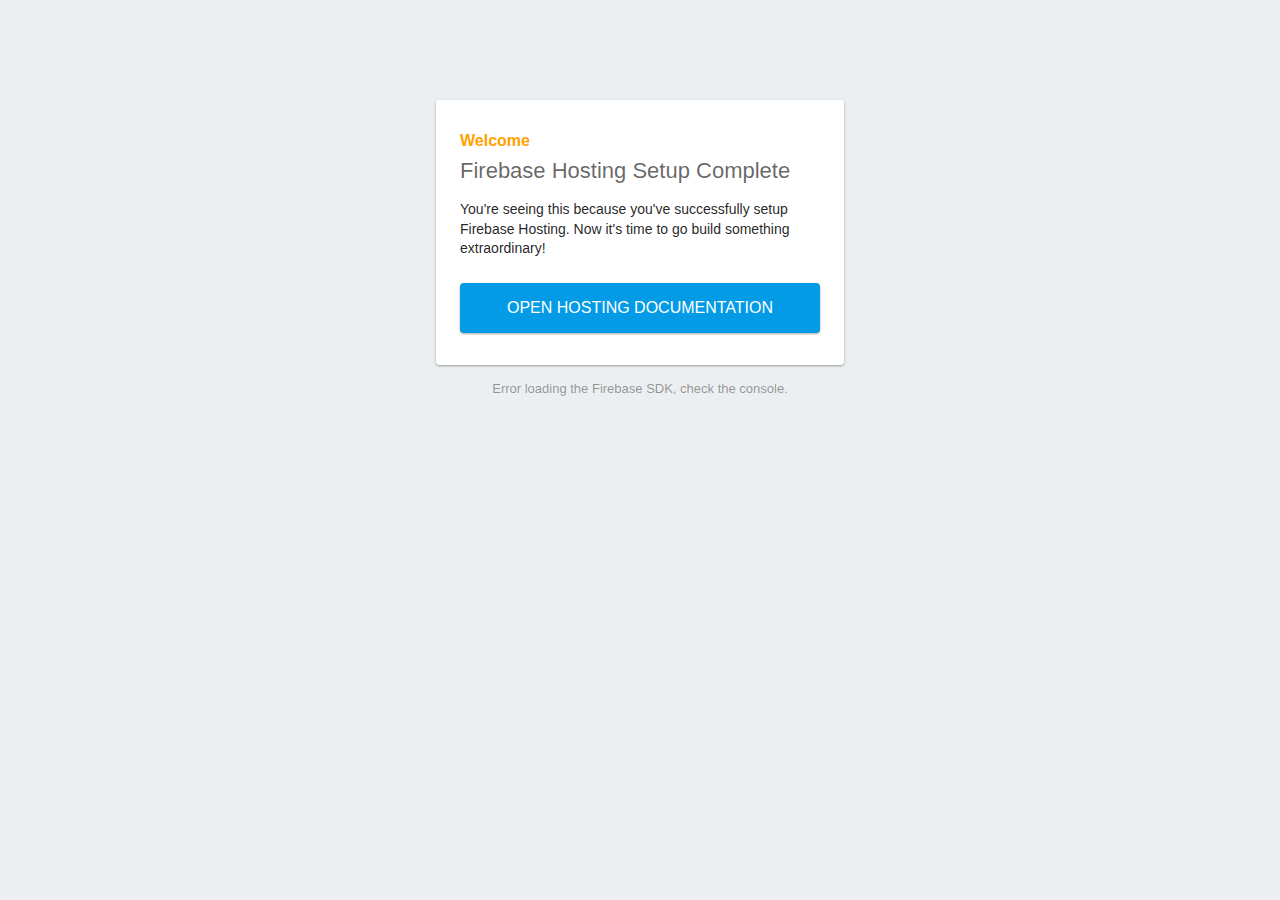
==== public/index.html @ 3126a623 "first commit" ====
<!DOCTYPE html>
<html>
  <head>
    <meta charset="utf-8">
    <meta name="viewport" content="width=device-width, initial-scale=1">
    <title>Welcome to Firebase Hosting</title>

    <!-- update the version number as needed -->
    <script defer src="/__/firebase/10.7.1/firebase-app-compat.js"></script>
    <!-- include only the Firebase features as you need -->
    <script defer src="/__/firebase/10.7.1/firebase-auth-compat.js"></script>
    <script defer src="/__/firebase/10.7.1/firebase-database-compat.js"></script>
    <script defer src="/__/firebase/10.7.1/firebase-firestore-compat.js"></script>
    <script defer src="/__/firebase/10.7.1/firebase-functions-compat.js"></script>
    <script defer src="/__/firebase/10.7.1/firebase-messaging-compat.js"></script>
    <script defer src="/__/firebase/10.7.1/firebase-storage-compat.js"></script>
    <script defer src="/__/firebase/10.7.1/firebase-analytics-compat.js"></script>
    <script defer src="/__/firebase/10.7.1/firebase-remote-config-compat.js"></script>
    <script defer src="/__/firebase/10.7.1/firebase-performance-compat.js"></script>
    <!-- 
      initialize the SDK after all desired features are loaded, set useEmulator to false
      to avoid connecting the SDK to running emulators.
    -->
    <script defer src="/__/firebase/init.js?useEmulator=true"></script>

    <style media="screen">
      body { background: #ECEFF1; color: rgba(0,0,0,0.87); font-family: Roboto, Helvetica, Arial, sans-serif; margin: 0; padding: 0; }
      #message { background: white; max-width: 360px; margin: 100px auto 16px; padding: 32px 24px; border-radius: 3px; }
      #message h2 { color: #ffa100; font-weight: bold; font-size: 16px; margin: 0 0 8px; }
      #message h1 { font-size: 22px; font-weight: 300; color: rgba(0,0,0,0.6); margin: 0 0 16px;}
      #message p { line-height: 140%; margin: 16px 0 24px; font-size: 14px; }
      #message a { display: block; text-align: center; background: #039be5; text-transform: uppercase; text-decoration: none; color: white; padding: 16px; border-radius: 4px; }
      #message, #message a { box-shadow: 0 1px 3px rgba(0,0,0,0.12), 0 1px 2px rgba(0,0,0,0.24); }
      #load { color: rgba(0,0,0,0.4); text-align: center; font-size: 13px; }
      @media (max-width: 600px) {
        body, #message { margin-top: 0; background: white; box-shadow: none; }
        body { border-top: 16px solid #ffa100; }
      }
    </style>
  </head>
  <body>
    <div id="message">
      <h2>Welcome</h2>
      <h1>Firebase Hosting Setup Complete</h1>
      <p>You're seeing this because you've successfully setup Firebase Hosting. Now it's time to go build something extraordinary!</p>
      <a target="_blank" href="https://firebase.google.com/docs/hosting/">Open Hosting Documentation</a>
    </div>
    <p id="load">Firebase SDK Loading&hellip;</p>

    <script>
      document.addEventListener('DOMContentLoaded', function() {
        const loadEl = document.querySelector('#load');
        // // 🔥🔥🔥🔥🔥🔥🔥🔥🔥🔥🔥🔥🔥🔥🔥🔥🔥🔥🔥🔥🔥🔥🔥🔥🔥🔥🔥🔥🔥🔥🔥
        // // The Firebase SDK is initialized and available here!
        //
        // firebase.auth().onAuthStateChanged(user => { });
        // firebase.database().ref('/path/to/ref').on('value', snapshot => { });
        // firebase.firestore().doc('/foo/bar').get().then(() => { });
        // firebase.functions().httpsCallable('yourFunction')().then(() => { });
        // firebase.messaging().requestPermission().then(() => { });
        // firebase.storage().ref('/path/to/ref').getDownloadURL().then(() => { });
        // firebase.analytics(); // call to activate
        // firebase.analytics().logEvent('tutorial_completed');
        // firebase.performance(); // call to activate
        //
        // // 🔥🔥🔥🔥🔥🔥🔥🔥🔥🔥🔥🔥🔥🔥🔥🔥🔥🔥🔥🔥🔥🔥🔥🔥🔥🔥🔥🔥🔥🔥🔥

        try {
          let app = firebase.app();
          let features = [
            'auth', 
            'database', 
            'firestore',
            'functions',
            'messaging', 
            'storage', 
            'analytics', 
            'remoteConfig',
            'performance',
          ].filter(feature => typeof app[feature] === 'function');
          loadEl.textContent = `Firebase SDK loaded with ${features.join(', ')}`;
        } catch (e) {
          console.error(e);
          loadEl.textContent = 'Error loading the Firebase SDK, check the console.';
        }
      });
    </script>
  </body>
</html>
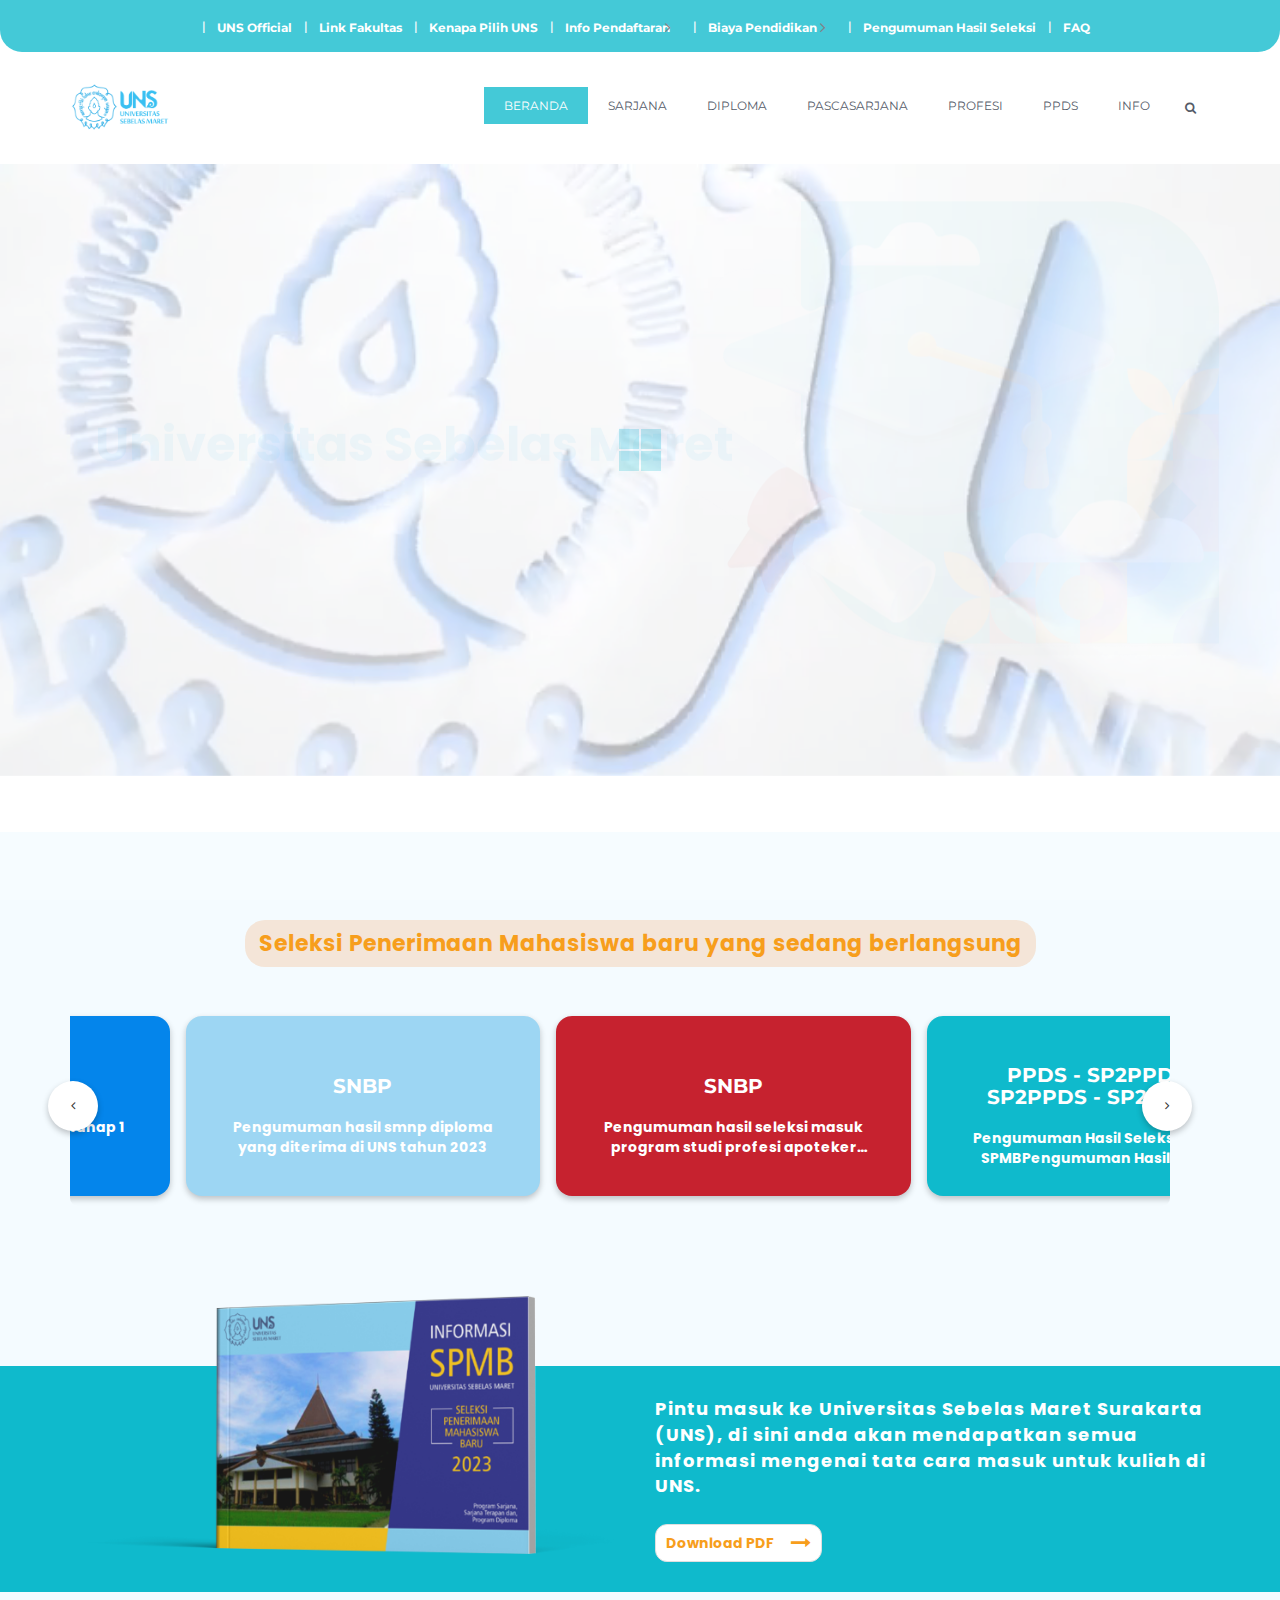
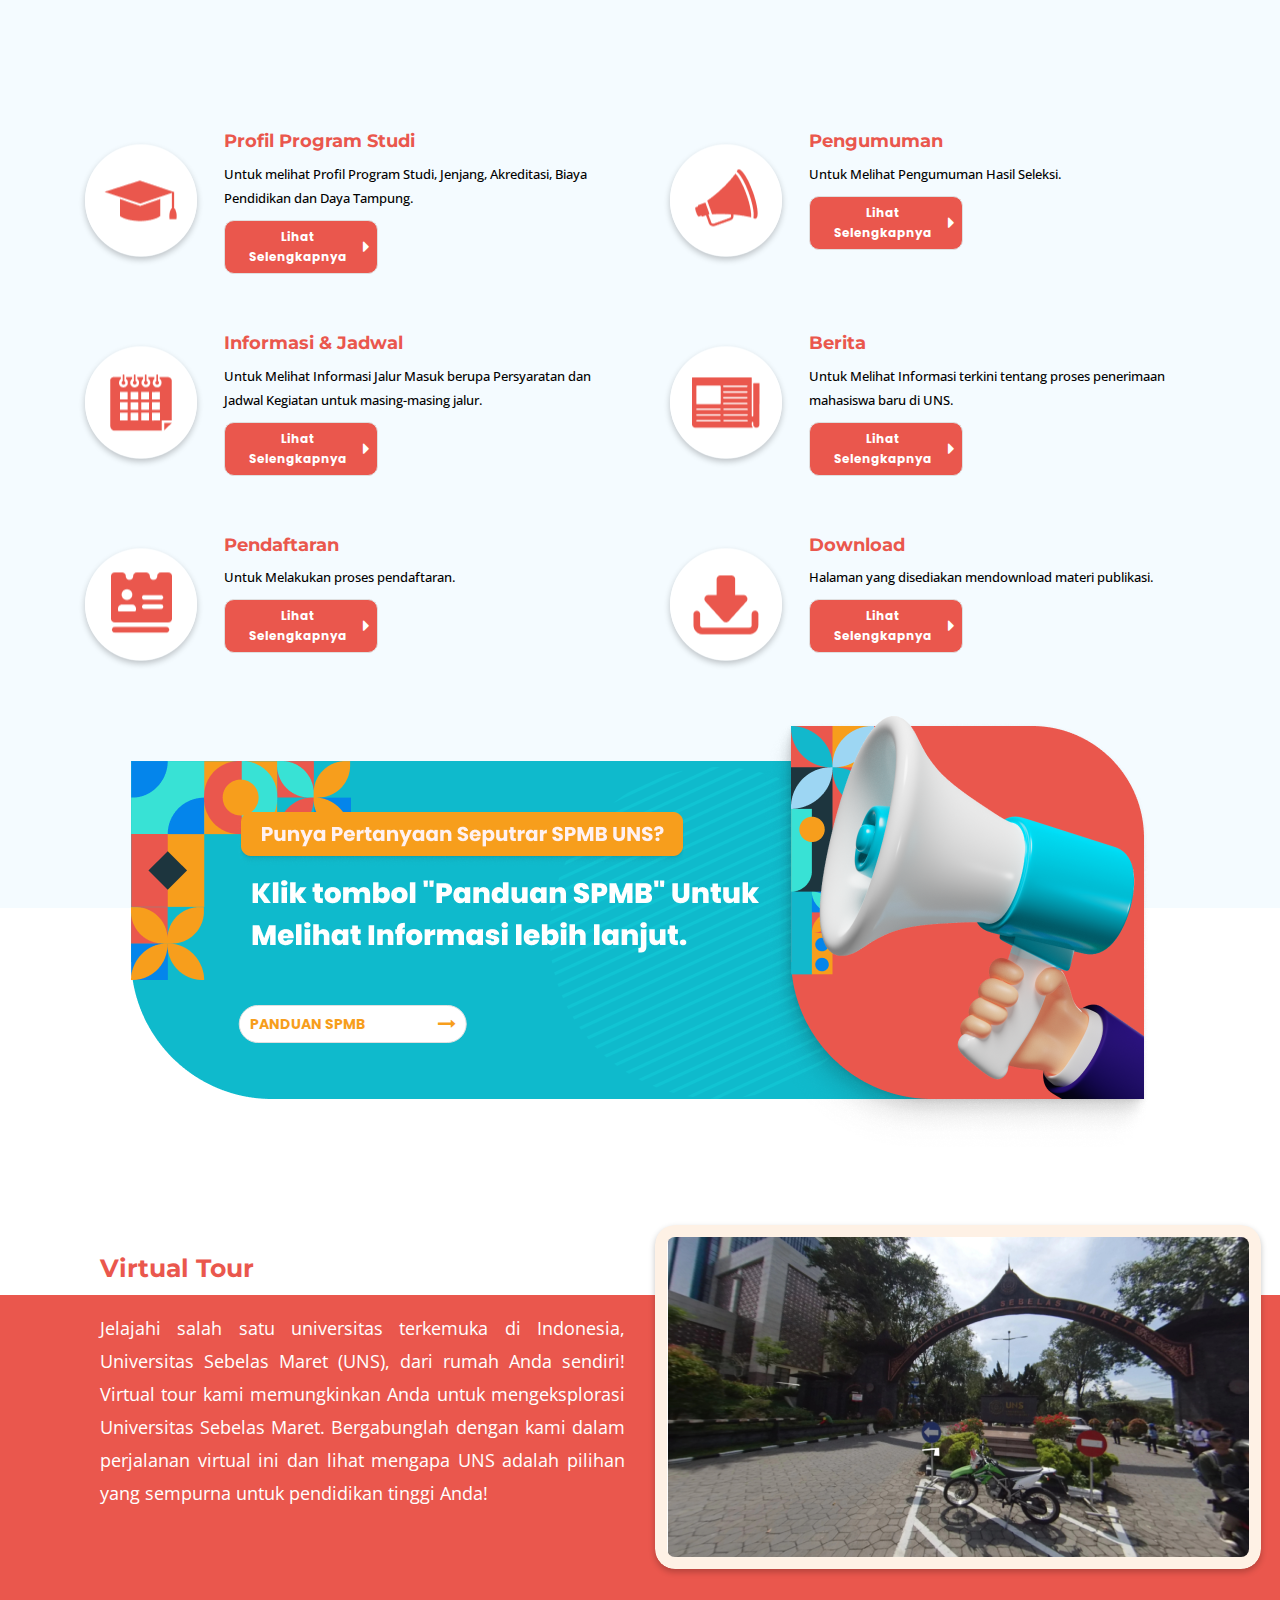
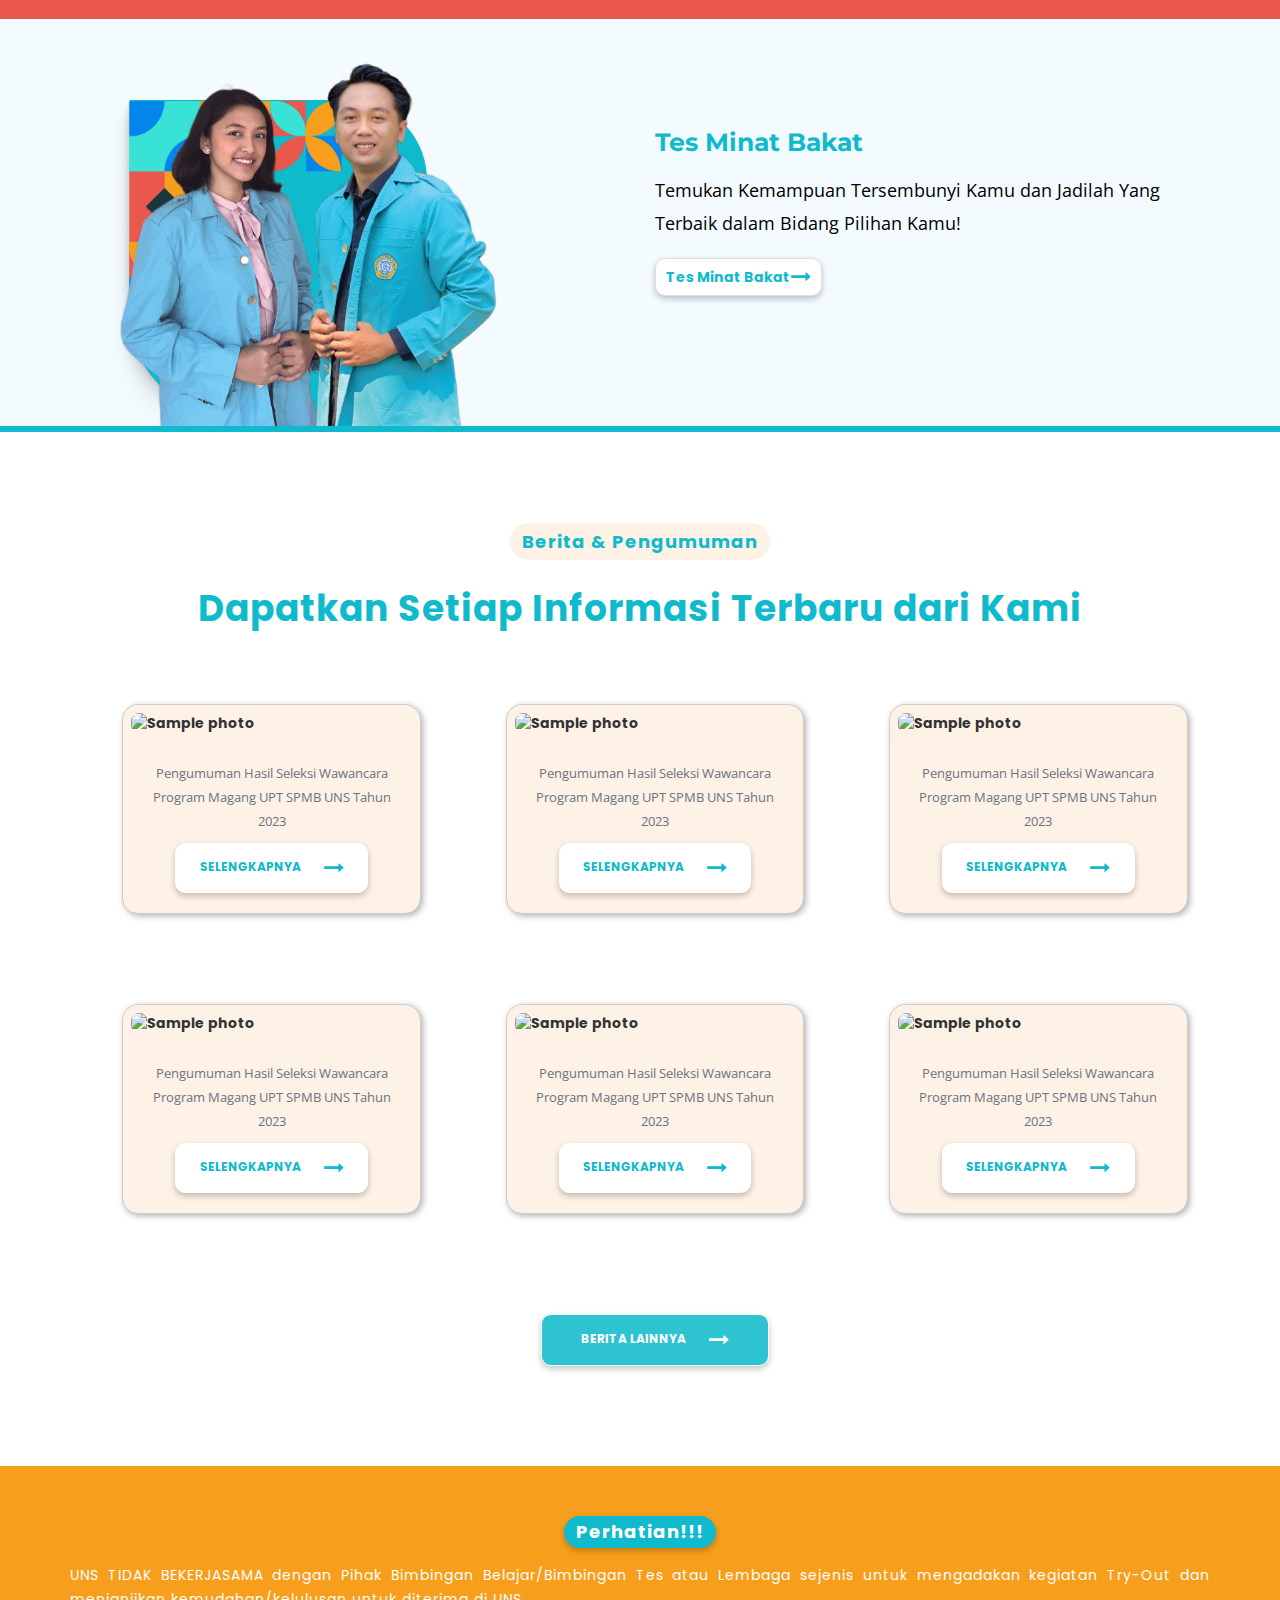
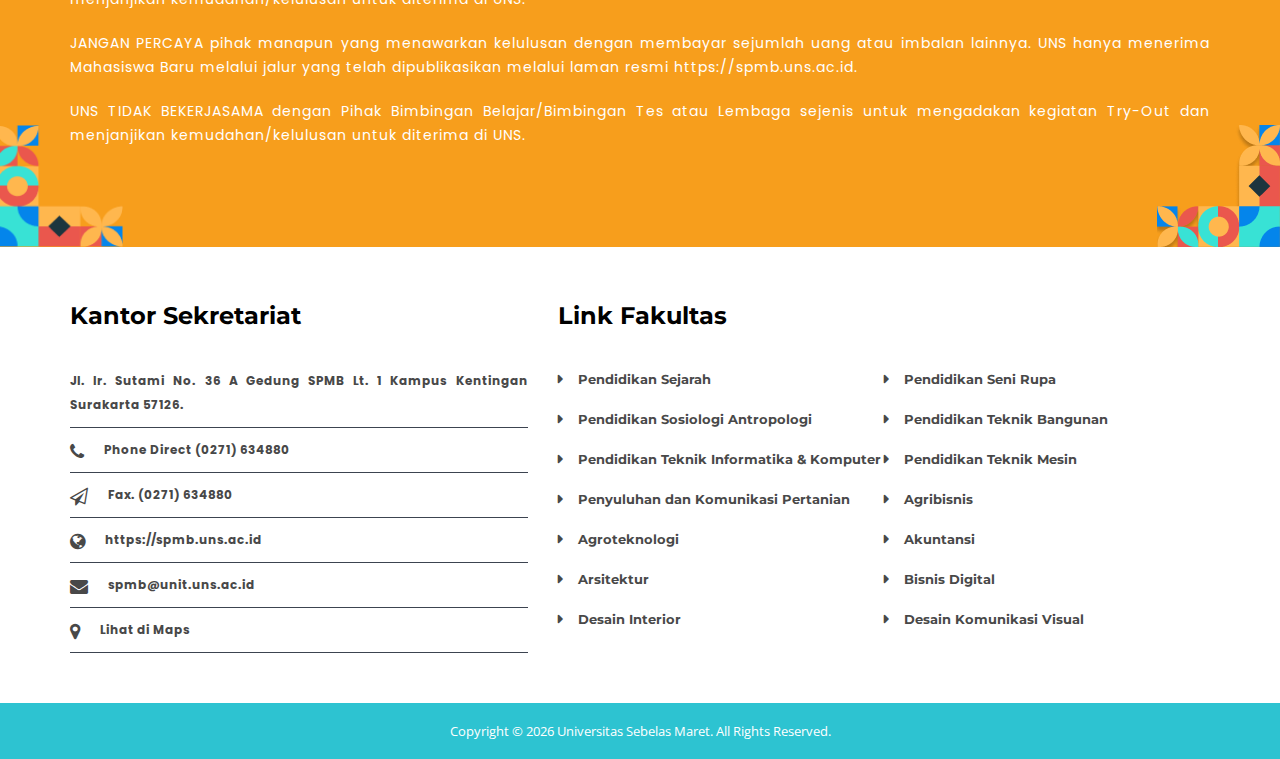
==== commit d1e69faa: "arrow dropdown" ====
--- a/public/index.html
+++ b/public/index.html
@@ -1,89 +1,722 @@
-<!DOCTYPE html>
-<html>
-  <head>
-    <meta charset="utf-8">
-    <meta name="viewport" content="width=device-width, initial-scale=1">
-    <title>Welcome to Firebase Hosting</title>
-
-    <!-- update the version number as needed -->
-    <script defer src="/__/firebase/10.7.1/firebase-app-compat.js"></script>
-    <!-- include only the Firebase features as you need -->
-    <script defer src="/__/firebase/10.7.1/firebase-auth-compat.js"></script>
-    <script defer src="/__/firebase/10.7.1/firebase-database-compat.js"></script>
-    <script defer src="/__/firebase/10.7.1/firebase-firestore-compat.js"></script>
-    <script defer src="/__/firebase/10.7.1/firebase-functions-compat.js"></script>
-    <script defer src="/__/firebase/10.7.1/firebase-messaging-compat.js"></script>
-    <script defer src="/__/firebase/10.7.1/firebase-storage-compat.js"></script>
-    <script defer src="/__/firebase/10.7.1/firebase-analytics-compat.js"></script>
-    <script defer src="/__/firebase/10.7.1/firebase-remote-config-compat.js"></script>
-    <script defer src="/__/firebase/10.7.1/firebase-performance-compat.js"></script>
-    <!-- 
-      initialize the SDK after all desired features are loaded, set useEmulator to false
-      to avoid connecting the SDK to running emulators.
-    -->
-    <script defer src="/__/firebase/init.js?useEmulator=true"></script>
-
-    <style media="screen">
-      body { background: #ECEFF1; color: rgba(0,0,0,0.87); font-family: Roboto, Helvetica, Arial, sans-serif; margin: 0; padding: 0; }
-      #message { background: white; max-width: 360px; margin: 100px auto 16px; padding: 32px 24px; border-radius: 3px; }
-      #message h2 { color: #ffa100; font-weight: bold; font-size: 16px; margin: 0 0 8px; }
-      #message h1 { font-size: 22px; font-weight: 300; color: rgba(0,0,0,0.6); margin: 0 0 16px;}
-      #message p { line-height: 140%; margin: 16px 0 24px; font-size: 14px; }
-      #message a { display: block; text-align: center; background: #039be5; text-transform: uppercase; text-decoration: none; color: white; padding: 16px; border-radius: 4px; }
-      #message, #message a { box-shadow: 0 1px 3px rgba(0,0,0,0.12), 0 1px 2px rgba(0,0,0,0.24); }
-      #load { color: rgba(0,0,0,0.4); text-align: center; font-size: 13px; }
-      @media (max-width: 600px) {
-        body, #message { margin-top: 0; background: white; box-shadow: none; }
-        body { border-top: 16px solid #ffa100; }
-      }
-    </style>
-  </head>
-  <body>
-    <div id="message">
-      <h2>Welcome</h2>
-      <h1>Firebase Hosting Setup Complete</h1>
-      <p>You're seeing this because you've successfully setup Firebase Hosting. Now it's time to go build something extraordinary!</p>
-      <a target="_blank" href="https://firebase.google.com/docs/hosting/">Open Hosting Documentation</a>
+<!doctype html>
+<html class="no-js" lang="en">
+<head>
+<meta name="viewport" content="width=device-width, initial-scale=1" />
+<meta http-equiv="content-type" content="text/html; charset=utf-8" />
+<meta name="author" content="" />
+<!-- Document Title -->
+<title>SPMB | UNS Solo</title>
+
+<!-- Favicon -->
+<link rel="shortcut icon" href="assets/images/favicon.ico" type="image/x-icon">
+<link rel="icon" href="assets/images/favicon.ico" type="image/x-icon">
+
+<!-- FontsOnline -->
+<link href='https://fonts.googleapis.com/css?family=Open+Sans:400,300,600,700,800' rel='stylesheet' type='text/css'>
+<link href='https://fonts.googleapis.com/css?family=Montserrat:400,700' rel='stylesheet' type='text/css'>
+<link href='https://fonts.googleapis.com/css?family=Alegreya+Sans:400,500,700,800,900,300,100' rel='stylesheet' type='text/css'>
+
+<!-- StyleSheets -->
+<link rel="stylesheet" href="http://code.ionicframework.com/ionicons/2.0.1/css/ionicons.min.css">
+<link rel="stylesheet" href="assets/css/bootstrap/bootstrap.min.css">
+<link rel="stylesheet" href="assets/css/fontawesome.min.css">
+<link rel="stylesheet" href="assets/css/font-awesome.min.css">
+<link rel="stylesheet" href="assets/css/main.css">
+<link rel="stylesheet" href="assets/css/style.css">
+<link rel="stylesheet" href="assets/css/responsive.css">
+<link rel="stylesheet" href="assets/css/custom.css">
+
+<!-- SLIDER REVOLUTION 4.x CSS SETTINGS -->
+<link rel="stylesheet" type="text/css" href="assets/rs-plugin/css/settings.css" media="screen" />
+
+<!-- JavaScripts -->
+<script src="assets/js/vendors/modernizr.js"></script>
+<!-- HTML5 Shim and Respond.js IE8 support of HTML5 elements and media queries -->
+<!-- WARNING: Respond.js doesn't work if you view the page via file:// -->
+<!--[if lt IE 9]>
+    <script src="https://oss.maxcdn.com/html5shiv/3.7.2/html5shiv.min.js"></script>
+    <script src="https://oss.maxcdn.com/respond/1.4.2/respond.min.js"></script>
+    <![endif]-->
+</head>
+<body>
+
+<!-- Back to top button -->
+<div class="btn-back_to_top">
+  <span class="fa fa-arrow-up"></span>
+</div>
+
+<!-- LOADER ===========================================-->
+<div id="loader">
+  <div class="loader">
+    <div class="position-center-center">
+      <div id="preloader6"> <span></span> <span></span> <span></span> <span></span> </div>
     </div>
-    <p id="load">Firebase SDK Loading&hellip;</p>
-
-    <script>
-      document.addEventListener('DOMContentLoaded', function() {
-        const loadEl = document.querySelector('#load');
-        // // 🔥🔥🔥🔥🔥🔥🔥🔥🔥🔥🔥🔥🔥🔥🔥🔥🔥🔥🔥🔥🔥🔥🔥🔥🔥🔥🔥🔥🔥🔥🔥
-        // // The Firebase SDK is initialized and available here!
-        //
-        // firebase.auth().onAuthStateChanged(user => { });
-        // firebase.database().ref('/path/to/ref').on('value', snapshot => { });
-        // firebase.firestore().doc('/foo/bar').get().then(() => { });
-        // firebase.functions().httpsCallable('yourFunction')().then(() => { });
-        // firebase.messaging().requestPermission().then(() => { });
-        // firebase.storage().ref('/path/to/ref').getDownloadURL().then(() => { });
-        // firebase.analytics(); // call to activate
-        // firebase.analytics().logEvent('tutorial_completed');
-        // firebase.performance(); // call to activate
-        //
-        // // 🔥🔥🔥🔥🔥🔥🔥🔥🔥🔥🔥🔥🔥🔥🔥🔥🔥🔥🔥🔥🔥🔥🔥🔥🔥🔥🔥🔥🔥🔥🔥
-
-        try {
-          let app = firebase.app();
-          let features = [
-            'auth', 
-            'database', 
-            'firestore',
-            'functions',
-            'messaging', 
-            'storage', 
-            'analytics', 
-            'remoteConfig',
-            'performance',
-          ].filter(feature => typeof app[feature] === 'function');
-          loadEl.textContent = `Firebase SDK loaded with ${features.join(', ')}`;
-        } catch (e) {
-          console.error(e);
-          loadEl.textContent = 'Error loading the Firebase SDK, check the console.';
-        }
-      });
-    </script>
-  </body>
-</html>
+  </div>
+</div>
+
+<!-- Page Wrapper -->
+<div id="wrap">
+
+  <!-- Top bar -->
+  <div class="wrap">
+    <div class="row">
+      <div class="col-md-12">
+        <div class="top-bar">
+          <ul id="ownmenu" class="ownmenu font-montserrat">
+          <li><a href="#">UNS Official</a></li>
+            <li><a href="#">Link Fakultas</a></li>
+            <li><a href="#">Kenapa Pilih UNS</a></li>
+            <li><a href="#">Info Pendaftaran</a>
+              <ul class="dropdown">
+                <li><a href="blank-page.html">Jadwal Seleksi</a></li>
+                <li><a href="#">Pendaftaran</a>
+                  <ul class="dropdown">
+                    <li><a href="blank-page.html">Sarjana</a></li>
+                    <li><a href="blank-page.html">Sekolah Vokasi</a></li>
+                    <li><a href="blank-page.html">Pascasarjana</a></li>
+                    <li><a href="blank-page.html">Profesi</a></li>
+                  </ul>
+                </li>
+                <li><a href="#">Tata Cara Pendaftaran</a>
+                  <ul class="dropdown">
+                    <li><a href="blank-page.html">FAQ</a></li>
+                    <li><a href="blank-page.html">Sarjana</a></li>
+                    <li><a href="blank-page.html">Sekolah Vokasi</a></li>
+                    <li><a href="blank-page.html">Pascasarjana</a></li>
+                    <li><a href="blank-page.html">Profesi</a></li>
+                  </ul>
+                </li>
+                <li><a href="#">Tata Cara Pembayaran</a>
+                  <ul class="dropdown">
+                    <li><a href="blank-page.html">FAQ</a></li>
+                    <li><a href="blank-page.html">Sarjana</a></li>
+                    <li><a href="blank-page.html">Sekolah Vokasi</a></li>
+                    <li><a href="blank-page.html">Pascasarjana</a></li>
+                    <li><a href="blank-page.html">Profesi</a></li>
+                  </ul>
+                </li>
+              </ul>
+            </li>
+            <li><a href="#">Biaya Pendidikan</a>
+              <ul class="dropdown">
+                <li><a href="blank-page.html">Sarjana</a></li>
+                <li><a href="blank-page.html">Sekolah Vokasi</a></li>
+                <li><a href="blank-page.html">Pascasarjana Profesi</a></li>
+                <li><a href="blank-page.html">Informasi Digital</a></li>
+              </ul>
+            </li>
+            <li><a href="#">Pengumuman Hasil Seleksi</a></li>
+            <li><a href="#">FAQ</a></li>
+          </ul>
+        </div>
+      </div>
+    </div>
+  </div>
+
+  <!-- Header -->
+  <header class="header coporate-header">
+    <div class="sticky">
+      
+      <div class="container">
+        <div class="logo"> <a href="index.html"><img src="assets/images/logo-uns.png" style="height: 50px; width: 100px;" alt=""></a> </div>
+        
+        <!-- Nav -->
+        <nav>
+          <ul id="ownmenu" class="ownmenu">
+            <li class="active"><a href="index.html">Beranda</a></li>
+            <!-- <li><a href="#">Vokasi</a>
+              <ul class="dropdown">
+                <li><a href="program-studi.html">Profil Program Studi</a></li>
+                <li><a href="informasi-jadwal.html">Informasi & Jadwal</a></li>
+              </ul>
+            </li> -->
+            <li><a href="#">Sarjana</a>
+              <ul class="dropdown">
+                <li><a href="blank-page.html">Ragam Seleksi</a></li>
+                <li><a href="program-studi.html">Program Studi & Daya Tampung</a></li>
+                <li><a href="blank-page.html">Angka Keketatan Persaingan</a></li>
+                <li><a href="informasi-jadwal.html">Informasi Digital</a></li>
+              </ul>
+            </li>
+            <li><a href="#">Diploma</a>
+              <ul class="dropdown">
+                <li><a href="blank-page.html">Ragam Seleksi</a></li>
+                <li><a href="program-studi.html">Program Studi & Daya Tampung</a></li>
+                <li><a href="blank-page.html">Angka Keketatan Persaingan</a></li>
+                <li><a href="informasi-jadwal.html">Informasi Digital</a></li>
+              </ul>
+            </li>
+            <li><a href="#">Pascasarjana</a>
+              <ul class="dropdown">
+                <li><a href="blank-page.html">Ragam Seleksi</a></li>
+                <li><a href="program-studi.html">Program Studi</a></li>
+                <li><a href="blank-page.html">Informasi Digital</a></li>
+              </ul>
+            </li>
+            <li><a href="#">Profesi</a>
+              <ul class="dropdown">
+                <li><a href="blank-page.html">Ragam Seleksi</a></li>
+                <li><a href="program-studi.html">Program Studi</a></li>
+                <li><a href="blank-page.html">Informasi Digital</a></li>
+              </ul>
+            </li>
+            <li><a href="#">PPDS</a>
+              <ul class="dropdown">
+                <li><a href="blank-page.html">Ragam Seleksi</a></li>
+                <li><a href="program-studi.html">Program Studi</a></li>
+                <li><a href="blank-page.html">Informasi Digital</a></li>
+              </ul>
+            </li>
+            <li><a href="#">Info</a>
+              <ul class="dropdown">
+                <li><a href="berita.html">Berita</a></li>
+                <li><a href="404.html">Download</a></li>
+                <li><a href="404.html">Rekap Jadwal</a></li>
+                <li><a href="404.html">Virtual Tour</a></li>
+              </ul>
+            </li>
+            
+            <!--======= SEARCH ICON =========-->
+            <li class="search-nav right"><a href="#."><i class="fa fa-search"></i></a>
+              <ul class="dropdown">
+                <li>
+                  <form>
+                    <input type="search" class="form-control" placeholder="Enter Your Keywords..." required>
+                    <button type="submit"> Search </button>
+                  </form>
+                </li>
+              </ul>
+            </li>
+          </ul>
+        </nav>
+      </div>
+    </div>
+  </header>
+  <!-- End Header --> 
+  
+  <!--======= HOME MAIN SLIDER =========-->
+  <section class="home-slider">
+    <div class="tp-banner-container">
+      <div class="tp-banner-fix">
+        <ul id="hero-responsive">
+          <!-- Slider 2 -->
+          <li data-transition="fade" data-slotamount="7">
+            <video id="video-hero" playsinline="playsinline" autoplay="autoplay" muted="muted" loop="loop">
+              <source src="assets/video/VID UNS.mp4" type="video/mp4">
+              <source src="assets/video/VID UNS.mp4" type="video/ogg" />
+            </video>
+            
+            <!-- Layer -->
+            <div class="tp-caption sft tp-resizeme font-extra-bold" 
+                  data-x="right" data-hoffset="0"
+                  data-y="center" data-voffset="0" 
+                  data-speed="700" 
+                  data-start="700" 
+                  data-easing="easeOutBack"
+                  data-customin="x:0;y:0;z:0;rotationX:0;rotationY:0;rotationZ:0;scaleX:0;scaleY:1;skewX:0;skewY:0;opacity:0;transformPerspective:600;transformOrigin:50% 50%;" 
+                  data-splitin="none" 
+                  data-splitout="none" 
+                  data-elementdelay="0.1" 
+                  data-endelementdelay="0.1" 
+                  data-endspeed="300" 
+                  data-captionhidden="on" 
+                  > <img src="assets/images/slides/hero1.png" alt="" > </div>
+            
+            <!-- Layer -->
+            <div class="tp-caption sfb tp-resizeme font-bold" 
+                  data-x="left" data-hoffset="40"
+                  data-y="center" data-voffset="-100"
+                  data-speed="500" 
+                  data-start="700" 
+                  data-customin="x:0;y:0;z:0;rotationX:0;rotationY:0;rotationZ:0;scaleX:0;scaleY:1;skewX:0;skewY:0;opacity:0;transformPerspective:600;transformOrigin:50% 50%;" 
+                  data-easing="Back.easeOut" 
+                  data-splitin="none" 
+                  data-splitout="none" 
+                  data-elementdelay="0.1" 
+                  data-endelementdelay="0.1"
+                  data-endspeed="300" 
+                  data-captionhidden="on"
+                  style="color: #00AFEF; font-size: 48px; font-weight: normal; letter-spacing:0px; line-height:55px;"> Universitas Sebelas Maret</div>
+            
+            <!-- Layer -->
+            <div class="tp-caption sfb tp-resizeme" 
+                  data-x="left" data-hoffset="40"
+                  data-y="center" data-voffset="30"
+                  data-speed="500" 
+                  data-start="1000" 
+                  data-customin="x:0;y:0;z:0;rotationX:0;rotationY:0;rotationZ:0;scaleX:0;scaleY:1;skewX:0;skewY:0;opacity:0;transformPerspective:600;transformOrigin:50% 50%;" 
+                  data-easing="Back.easeOut" 
+                  data-splitin="none" 
+                  data-splitout="none" 
+                  data-elementdelay="0.1" 
+                  data-endelementdelay="0.1" 
+                  data-endspeed="300" 
+                  data-captionhidden="on"
+                  style="color: #000000; font-size: 30px; font-weight: normal; line-height:36px;"> Seleksi Penerimaan Mahasiswa <br> Baru Universitas Sebelas Maret.</div>
+          </li>
+        </ul>
+      </div>
+    </div>
+  </section>
+
+  <section class="hero-mobile">
+    <div class="container">
+      <li class="row">
+        <div class="col-md-6"> <img src="assets/images/hero-mobile.png" alt=""> </div>
+        <div class="col-md-6" style="vertical-align: middle;">
+          <h2>SPMB UNS</h2>
+          <p>Seleksi Penerimaan Mahasiswa Baru Universitas Sebelas Maret</p>
+        </div>
+      </li>
+    </div>
+  </section>
+  
+  <!-- Content -->
+  <div id="content"> 
+    <!-- CARD SLIDER -->
+    <section class="bg-card-button solution padding-top-100 padding-bottom-50">
+      <div class="container">
+        <!-- Tittle -->
+        <div class="heading-block black-text text-center margin-bottom-50">
+          <h5>Seleksi Penerimaan Mahasiswa baru yang sedang berlangsung</h5>
+        </div>
+        <!-- Card List -->
+        <div class="wrapper">
+          <i id="left" class="fa fa-angle-left"></i>
+          <ul class="carousel">
+            <a href="#">
+              <li class="card card-1">
+                <h2>PPDS - SP2PPDS - SP2PPDS - SP2PPDS - SP2PPDS - SP2PPDS - SP2</h2>
+                <span>Pengumuman Hasil Seleksi tahap 1 SPMBPengumuman Hasil Seleksi tahap 1 SPMBPengumuman Hasil Seleksi tahap 1 SPMB</span>
+              </li>
+            </a>
+            <a href="#">
+              <li class="card card-2">
+                <h2>SNBP</h2>
+                <span>Pengumuman hasil smnp diploma yang diterima di UNS tahun 2023</span>
+              </li>
+            </a>
+            <a href="#">
+              <li class="card card-3">
+                <h2>SNBP</h2>
+                <span>Pengumuman hasil seleksi masuk program studi profesi apoteker periode 1 tahun akademik 2022</span>
+              </li>
+            </a>
+            <a href="#">
+              <li class="card card-4">
+                <h2>PPDS - SP2</h2>
+                <span>Pengumuman Hasil Seleksi tahap 1 SPMB</span>
+              </li>
+            </a>
+            <a href="#">
+              <li class="card card-5">
+                <h2>SNBP</h2>
+                <span>Pengumuman hasil smnp diploma yang diterima di UNS tahun 2023</span>
+              </li>
+            </a>
+            <a href="#">
+              <li class="card card-6">
+                <h2>SNBP</h2>
+                <span>Pengumuman hasil seleksi masuk program studi profesi apoteker periode 1 tahun akademik 2022</span>
+              </li>
+            </a>
+          </ul>
+          <i id="right" class="fa fa-angle-right"></i>
+        </div>
+      </div>
+      <!-- MENU  -->
+      <div class="menu-pdf padding-bottom-30 padding-top-30">
+        <div class="container">
+          <div class="row">
+            <!-- Image Book -->
+            <div class="col-md-6"> <img class="img-book" src="assets/images/book-cover.png" alt=""> </div>
+            <div class="col-md-6"> 
+              <!-- Tittle -->
+              <div class="text-book white-text text-left margin-bottom-25">
+                <span>Pintu masuk ke Universitas Sebelas Maret Surakarta (UNS), di sini anda akan mendapatkan semua informasi mengenai tata cara masuk untuk kuliah di UNS. </span>
+              </div>
+              <button class="button-book" role="button" onclick="">
+                <span>Download PDF</span>
+                <i class="fa fa-long-arrow-right" style="font-size:20px; vertical-align: middle;"></i>
+              </button>
+          </div>
+        </div>
+      </div>
+    </section>
+
+    <!-- Menu Icon  -->
+    <section class="bg-menu-icon menu-icon padding-top-80">
+      <div class="container margin-bottom-100"> 
+        
+        <!-- Icon List -->
+        <ul class="row margin-bottom-100">
+          <li class="col-md-6">
+            <div class="row">
+              <div class="col-md-3 text-center">
+                <div class="icon"> <img src="assets/images/menu-icon/mobile/profil.png" alt="" > </div>
+              </div>
+              <div class="col-md-9">
+                <h5 class="menu-icon-title">Profil Program Studi</h5>
+                <p class="sub-title">Untuk melihat Profil Program Studi, Jenjang, 
+                  Akreditasi, Biaya Pendidikan dan Daya Tampung.</p>
+                <button class="button-icon-menu" role="button" onclick="">
+                  <span>Lihat Selengkapnya</span>
+                  <i class="fa fa-caret-right" style="font-size:18px; vertical-align: middle;"></i>
+                </button>
+              </div>
+            </div>
+          </li>
+          <li class="col-md-6">
+            <div class="row">
+              <div class="col-md-3 text-center">
+                <div class="icon"> <img src="assets/images/menu-icon/mobile/pengumuman.png" alt="" > </div>
+              </div>
+              <div class="col-md-9">
+                <h5 class="menu-icon-title">Pengumuman</h5>
+                <p class="sub-title">Untuk Melihat Pengumuman Hasil Seleksi.</p>
+                <button class="button-icon-menu" role="button" onclick="">
+                  <span>Lihat Selengkapnya</span>
+                  <i class="fa fa-caret-right" style="font-size:18px; vertical-align: middle;"></i>
+                </button>
+              </div>
+            </div>
+          </li>
+          <li class="col-md-6">
+            <div class="row">
+              <div class="col-md-3 text-center">
+                <div class="icon"> <img src="assets/images/menu-icon/mobile/informasi.png" alt="" > </div>
+              </div>
+              <div class="col-md-9">
+                <h5 class="menu-icon-title">Informasi & Jadwal</h5>
+                <p class="sub-title">Untuk Melihat Informasi Jalur Masuk berupa 
+                  Persyaratan dan Jadwal Kegiatan untuk masing-masing jalur.</p>
+                <button class="button-icon-menu" role="button" onclick="">
+                  <span>Lihat Selengkapnya</span>
+                  <i class="fa fa-caret-right" style="font-size:18px; vertical-align: middle;"></i>
+                </button>
+              </div>
+            </div>
+          </li>
+          <li class="col-md-6">
+            <div class="row">
+              <div class="col-md-3 text-center">
+                <div class="icon"> <img src="assets/images/menu-icon/mobile/berita.png" alt="" > </div>
+              </div>
+              <div class="col-md-9">
+                <h5 class="menu-icon-title">Berita</h5>
+                <p class="sub-title">Untuk Melihat Informasi terkini tentang proses 
+                  penerimaan mahasiswa baru di UNS.</p>
+                <button class="button-icon-menu" role="button" onclick="">
+                  <span>Lihat Selengkapnya</span>
+                  <i class="fa fa-caret-right" style="font-size:18px; vertical-align: middle;"></i>
+                </button>
+              </div>
+            </div>
+          </li>
+          <li class="col-md-6">
+            <div class="row">
+              <div class="col-md-3 text-center">
+                <div class="icon"> <img src="assets/images/menu-icon/mobile/pendaftaran.png" alt="" > </div>
+              </div>
+              <div class="col-md-9">
+                <h5 class="menu-icon-title">Pendaftaran</h5>
+                <p class="sub-title">Untuk Melakukan proses pendaftaran.</p>
+                <button class="button-icon-menu" role="button" onclick="">
+                  <span>Lihat Selengkapnya</span>
+                  <i class="fa fa-caret-right" style="font-size:18px; vertical-align: middle;"></i>
+                </button>
+              </div>
+            </div>
+          </li>
+          <li class="col-md-6">
+            <div class="row">
+              <div class="col-md-3 text-center">
+                <div class="icon"> <img src="assets/images/menu-icon/mobile/download.png" alt="" > </div>
+              </div>
+              <div class="col-md-9">
+                <h5 class="menu-icon-title">Download</h5>
+                <p class="sub-title">Halaman yang disediakan mendownload 
+                  materi publikasi.</p>
+                <button class="button-icon-menu" role="button" onclick="">
+                  <span>Lihat Selengkapnya</span>
+                  <i class="fa fa-caret-right" style="font-size:18px; vertical-align: middle;"></i>
+                </button>
+              </div>
+            </div>
+          </li>
+        </ul>
+      </div>
+      <div class="bg-panduan padding-bottom-100">
+        <div class="container text-center">
+          <img src="assets/images/panduan-spmb.png" alt="" class="img-panduan">
+          <button class="button-panduan" role="button" onclick="">
+            <span>PANDUAN SPMB</span>
+            <i class="fa fa-long-arrow-right" style="font-size:18px; vertical-align: middle;"></i>
+          </button>
+        </div>
+      </div>
+
+      <div class="bg-panduan-mobile padding-bottom-100">
+        <div class="container text-center">
+          <img src="assets/images/panduan-spmb-mobile.png" alt="" class="img-panduan-mobile">
+          <button class="button-panduan" role="button" onclick="">
+            <span>PANDUAN SPMB</span>
+            <i class="fa fa-long-arrow-right" style="font-size:18px; vertical-align: middle;"></i>
+          </button>
+        </div>
+      </div>
+      
+      <!-- Virtual Tour -->
+      <div class="virtual-tour">
+        <div class="container">
+          <li>
+            <div class="row">
+              <div class="col-md-6">
+                <h4>Virtual Tour</h4>
+                <p>Jelajahi salah satu universitas terkemuka di Indonesia, Universitas Sebelas Maret (UNS), dari rumah Anda sendiri! 
+                  Virtual tour kami memungkinkan Anda untuk mengeksplorasi  Universitas Sebelas Maret. Bergabunglah dengan kami dalam 
+                  perjalanan virtual ini dan lihat mengapa UNS adalah pilihan yang sempurna untuk pendidikan tinggi Anda! </p>
+              </div>
+              <div class="col-md-6"> <img src="assets/images/virtual-tour.png" alt=""> </div>
+            </div>
+          </li>
+        </div>
+      </div>
+      <!-- Virtual Tour Mobile -->
+      <div class="virtual-tour-mobile">
+        <div class="container">
+          <li>
+            <div class="row">
+              <div class="col-md-6"> <img src="assets/images/virtual-tour.png" alt=""> </div>
+              <div class="col-md-6">
+                <h4>Virtual Tour</h4>
+                <p>Jelajahi salah satu universitas terkemuka di Indonesia, Universitas Sebelas Maret (UNS), dari rumah Anda sendiri! 
+                  Virtual tour kami memungkinkan Anda untuk mengeksplorasi  Universitas Sebelas Maret. Bergabunglah dengan kami dalam 
+                  perjalanan virtual ini dan lihat mengapa UNS adalah pilihan yang sempurna untuk pendidikan tinggi Anda! </p>
+              </div>
+            </div>
+          </li>
+        </div>
+      </div>
+    </section>
+
+    <!-- Tes Minat Bakat -->
+    <section class="minat-bakat padding-top-100">
+      <div class="container">
+        <li class="row">
+          <div class="col-md-6"> <img src="assets/images/minat-bakat.png" alt=""> </div>
+          <hr id="hr-mobile">
+          <div class="col-md-6" style="vertical-align: middle;">
+            <h4>Tes Minat Bakat</h4>
+            <p>Temukan Kemampuan Tersembunyi Kamu dan Jadilah Yang Terbaik dalam Bidang Pilihan Kamu!</p>
+            <button class="button-minat" role="button" onclick="">
+              <span>Tes Minat Bakat</span>
+              <i class="fa fa-long-arrow-right" style="font-size:20px; vertical-align: middle;"></i>
+            </button>
+          </div>
+        </li>
+      </div>
+      <hr>
+    </section>
+
+    <!-- Berita -->
+    <section class="berita padding-top-100 padding-bottom-100">
+      <div class="container"> 
+        
+        <!-- Tittle Berita -->
+        <div class="heading-block black-text text-center margin-bottom-30">
+          <h2>Berita & Pengumuman</h2>
+        </div>
+        <!-- Sub Tittle Berita -->
+        <div class="heading-block black-text text-center margin-bottom-50">
+          <span>Dapatkan Setiap Informasi Terbaru dari Kami</span>
+        </div>
+        
+        <!-- Menu Berita -->
+        <div class="container">
+          <div class="grid">
+            <article>
+              <img src="https://picsum.photos/600/400?image=1083" alt="Sample photo">
+              <div class="text">
+                <p>Pengumuman Hasil Seleksi
+                  Wawancara Program Magang
+                  UPT SPMB UNS Tahun 2023
+                </p>
+                <a href="#" class="btn btn-primary btn-block">
+                  <span>Selengkapnya</span>
+                  <i class="fa fa-long-arrow-right" style="font-size:20px; margin-left: 20px; vertical-align: middle;"></i>
+                </a>
+              </div>
+            </article>
+
+            <article>
+              <img src="https://picsum.photos/600/400?image=1063" alt="Sample photo">
+              <div class="text">
+                <p>Pengumuman Hasil Seleksi
+                  Wawancara Program Magang
+                  UPT SPMB UNS Tahun 2023
+                </p>
+                <a href="#" class="btn btn-primary btn-block">
+                  <span>Selengkapnya</span>
+                  <i class="fa fa-long-arrow-right" style="font-size:20px; margin-left: 20px; vertical-align: middle;"></i>
+                </a>
+              </div>
+            </article>
+
+            <article>
+              <img src="https://picsum.photos/600/400?image=1056" alt="Sample photo">
+              <div class="text">
+                <p>Pengumuman Hasil Seleksi
+                  Wawancara Program Magang
+                  UPT SPMB UNS Tahun 2023
+                </p>
+                <a href="#" class="btn btn-primary btn-block">
+                  <span>Selengkapnya</span>
+                  <i class="fa fa-long-arrow-right" style="font-size:20px; margin-left: 20px; vertical-align: middle;"></i>
+                </a>
+              </div>
+            </article>
+
+            <article>
+              <img src="https://picsum.photos/600/400?image=1050" alt="Sample photo">
+              <div class="text">
+                <p>Pengumuman Hasil Seleksi
+                  Wawancara Program Magang
+                  UPT SPMB UNS Tahun 2023
+                </p>
+                <a href="#" class="btn btn-primary btn-block">
+                  <span>Selengkapnya</span>
+                  <i class="fa fa-long-arrow-right" style="font-size:20px; margin-left: 20px; vertical-align: middle;"></i>
+                </a>
+              </div>
+            </article>
+
+            <article>
+              <img src="https://picsum.photos/600/400?image=1041" alt="Sample photo">
+              <div class="text">
+                <p>Pengumuman Hasil Seleksi
+                  Wawancara Program Magang
+                  UPT SPMB UNS Tahun 2023
+                </p>
+                <a href="#" class="btn btn-primary btn-block">
+                  <span>Selengkapnya</span>
+                  <i class="fa fa-long-arrow-right" style="font-size:20px; margin-left: 20px; vertical-align: middle;"></i>
+                </a>
+              </div>
+            </article>
+
+            <article>
+              <img src="https://picsum.photos/600/400?image=1015" alt="Sample photo">
+              <div class="text">
+                <p>Pengumuman Hasil Seleksi
+                  Wawancara Program Magang
+                  UPT SPMB UNS Tahun 2023
+                </p>
+                <a href="#" class="btn btn-primary btn-block">
+                  <span>Selengkapnya</span>
+                  <i class="fa fa-long-arrow-right" style="font-size:20px; margin-left: 20px; vertical-align: middle;"></i>
+                </a>
+              </div>
+            </article>
+          </div>
+          <!-- Button -->
+          <div class="btn-lain text-center">
+            <a href="#" class="btn btn-primary btn-block">
+              <span>Berita Lainnya</span>
+              <i class="fa fa-long-arrow-right" style="font-size:20px; margin-left: 20px; vertical-align: middle;"></i>
+            </a>
+          </div>
+        </div>
+      </div>
+    </section>
+    
+    <!-- PERINGATAN -->
+    <section class="bg-peringatan text-center padding-top-50 padding-bottom-50">
+      <div class="container">
+        <h2 id="peringatan">Perhatian!!!</h2>
+        <div class="peringatan text-center margin-bottom-50">
+          <p class="text-white margin-bottom-20">UNS TIDAK BEKERJASAMA dengan Pihak Bimbingan Belajar/Bimbingan Tes atau Lembaga sejenis untuk mengadakan kegiatan Try-Out dan menjanjikan kemudahan/kelulusan untuk diterima di UNS.</p>
+          <p class="text-white margin-bottom-20">JANGAN PERCAYA pihak manapun yang menawarkan kelulusan dengan membayar sejumlah uang atau imbalan lainnya. UNS hanya menerima Mahasiswa Baru melalui jalur yang telah dipublikasikan melalui laman resmi https://spmb.uns.ac.id.</p>
+          <p class="text-white">UNS TIDAK BEKERJASAMA dengan Pihak Bimbingan Belajar/Bimbingan Tes atau Lembaga sejenis untuk mengadakan kegiatan Try-Out dan menjanjikan kemudahan/kelulusan untuk diterima di UNS.</p>
+        </div>
+      </div>
+      <img class="corner-left" src="assets/images/corner-left.png" alt=""/>
+      <img class="corner-right" src="assets/images/corner-right.png" alt=""/>
+    </section>
+  </div>
+  <!-- End Content --> 
+  
+  <!-- Footer -->
+  <footer>
+    
+    <!-- Footer Info -->
+    <div class="footer-info">
+      <div class="container">
+        <div class="row"> 
+          
+          <!-- About -->
+          <div class="col-md-5">
+            <h6>Kantor Sekretariat</h6>
+            <ul class="personal-info">
+              <li>Jl. Ir. Sutami No. 36 A Gedung SPMB Lt. 1 Kampus Kentingan Surakarta 57126.</li>
+              <li><i class="fa fa-phone"></i>Phone Direct (0271) 634880</li>
+              <li><i class="fa fa-paper-plane-o"></i>Fax. (0271) 634880</li>
+              <li><i class="fa fa-light fa-globe"></i>https://spmb.uns.ac.id</li>
+              <li><i class="fa fa-envelope"></i>spmb@unit.uns.ac.id</li>
+              <li><i class="fa fa-map-marker"></i>Lihat di Maps</li>
+            </ul>
+          </div>
+          
+          <!-- Service provided -->
+          <div class="col-md-7">
+            <h6>Link Fakultas</h6>
+            <ul class="links">
+              <li><a href="#.">Pendidikan Sejarah</a></li>
+              <li><a href="#.">Pendidikan Seni Rupa</a></li>
+              <li><a href="#.">Pendidikan Sosiologi Antropologi</a></li>
+              <li><a href="#.">Pendidikan Teknik Bangunan</a></li>
+              <li><a href="#.">Pendidikan Teknik Informatika & Komputer</a></li>
+              <li><a href="#.">Pendidikan Teknik Mesin</a></li>
+              <li><a href="#.">Penyuluhan dan Komunikasi Pertanian</a></li>
+              <li><a href="#.">Agribisnis</a></li>
+              <li><a href="#.">Agroteknologi</a></li>
+              <li><a href="#.">Akuntansi</a></li>
+              <li><a href="#.">Arsitektur</a></li>
+              <li><a href="#.">Bisnis Digital</a></li>
+              <li><a href="#.">Desain Interior</a></li>
+              <li><a href="#.">Desain Komunikasi Visual</a></li>
+            </ul>
+          </div>
+        </div>
+      </div>
+    </div>
+    
+    <!-- Rights -->
+    <div class="rights">
+      <div class="container">
+        <p>Copyright © <script>document.write(new Date().getFullYear())</script> Universitas Sebelas Maret. All Rights Reserved.</p>
+      </div>
+    </div>
+  </footer>
+</div>
+<!-- End Page Wrapper --> 
+
+<!-- JavaScripts --> 
+<script src="assets/js/vendors/jquery/jquery.min.js"></script> 
+<script src="assets/js/vendors/wow.min.js"></script> 
+<script src="assets/js/vendors/bootstrap.min.js"></script> 
+<script src="assets/js/vendors/own-menu.js"></script> 
+<script src="assets/js/vendors/flexslider/jquery.flexslider-min.js"></script> 
+<script src="assets/js/vendors/jquery.countTo.js"></script> 
+<script src="assets/js/vendors/jquery.isotope.min.js"></script> 
+<script src="assets/js/vendors/jquery.bxslider.min.js"></script> 
+<script src="assets/js/vendors/owl.carousel.min.js"></script> 
+<script src="assets/js/vendors/jquery.sticky.js"></script>
+<script src="assets/js/main.js"></script> 
+<script src="assets/js/custom.js"></script> 
+
+<!-- SLIDER REVOLUTION 4.x SCRIPTS  --> 
+<script type="text/javascript" src="assets/rs-plugin/js/jquery.themepunch.tools.min.js"></script> 
+<script type="text/javascript" src="assets/rs-plugin/js/jquery.themepunch.revolution.min.js"></script> 
+</body>
+</html>--- a/public/assets/css/main.css
+++ b/public/assets/css/main.css
@@ -0,0 +1,1521 @@
+/*=======================================================
+			Page Loader
+========================================================*/
+#loader {
+	position: fixed;
+	top: 0;
+	left: 0;
+	height: 100%;
+	width: 100%;
+	background: rgba(255,255,255,1);
+	z-index: 999999;
+	opacity: 1;
+	text-align: center;
+}
+#preloader6{
+    position:relative;
+    width: 42px;
+    height: 42px;
+    animation: preloader_6 5s infinite linear;
+}
+#preloader6 span{
+    width:20px;
+    height:20px;
+    position:absolute;
+    background:red;
+    display:block;
+    animation: preloader_6_span 1s infinite linear;
+}
+#preloader6 span:nth-child(1){
+background:#0FBACC;
+ 
+}
+#preloader6 span:nth-child(2){
+left:22px;
+background:#0FBACC;
+    animation-delay: .2s;
+ 
+}
+#preloader6 span:nth-child(3){
+top:22px;
+background:#0FBACC;
+    animation-delay: .4s;
+}
+#preloader6 span:nth-child(4){
+top:22px;
+left:22px;
+background:#0FBACC;
+    animation-delay: .6s;
+}
+@keyframes preloader_6_span {
+   0% { transform:scale(1); }
+   50% { transform:scale(0.5); }
+   100% { transform:scale(1); }
+}
+.ownmenu{width:auto;padding:0;margin:0;float:right;list-style:none;}
+.ownmenu li{display:inline-block;float:left;}
+.ownmenu a{-o-transition:all .3s linear;-webkit-transition:all .3s linear;-moz-transition:all .3s linear;transition:all .3s linear;outline:none;z-index:10;}
+.ownmenu li{}
+.ownmenu ul.dropdown, .ownmenu ul.dropdown li ul.dropdown{list-style:none;margin:0;padding:0;display:none;position:absolute;z-index:99;padding-left:0px;width:250px;background:none;padding:20px 35px;}
+.ownmenu ul.dropdown li ul.dropdown{left:100%;top:inherit;background:#272727;}
+header nav .ownmenu ul.dropdown .indicator{display:block;left:0px;margin-left:0px;}
+.ownmenu ul.dropdown li{clear:both;width:100%;}
+.ownmenu ul.dropdown li a{width:100%;padding:12px 24px 12px;display:inline-block;float:left;clear:both;text-decoration:none;color:#999;box-sizing:border-box;-moz-box-sizing:border-box;-webkit-box-sizing:border-box;}
+.ownmenu ul.dropdown li:hover > a{color:#e4a913 !important;}
+.ownmenu ul.dropdown li ul.dropdown.left{left:auto;right:100%;}
+.ownmenu .indicator{position:relative;right:5px;font-size:14px;float:right;}
+.ownmenu ul li .indicator{font-size:12px;top:1px;left:10px;}
+.ownmenu ul.dropdown{top:54px;}
+.ownmenu > li > .megamenu{top:54px;}
+.ownmenu > li > .megamenu{position:absolute;display:none;background:#fff;width:25%;font-size:12px;color:#999;z-index:99;padding:0 0px;-webkit-box-sizing:border-box;-moz-box-sizing:border-box;box-sizing:border-box;}
+.ownmenu li > .megamenu ul{margin:0px;float:left;padding:0;display:block;position:relative;}
+.ownmenu li > .megamenu ul li{width:100%;padding:0px;}
+.ownmenu li > .megamenu ul li.title{margin:0 0 8px;padding:0 0 5px;font-size:14px;border-bottom:solid 1px #666;}
+.ownmenu li > .megamenu h5{width:100%;margin:0;padding:0;}
+.ownmenu li > .megamenu a{color:#999;text-decoration:none;font-size:12px;-webkit-transition:color 0.3s linear;-moz-transition:color 0.3s linear;-o-transition:color 0.3s linear;transition:color 0.3s linear;}
+.ownmenu li > .megamenu a:hover{color:#dedede;}
+.ownmenu .megamenu img{width:100%;-webkit-transition:border 0.3s linear;-moz-transition:border 0.3s linear;-o-transition:border 0.3s linear;transition:border 0.3s linear;}
+.ownmenu > li.fix-sub > .megamenu, .ownmenu > li.fix-sub > .megamenu.half-width, .ownmenu > li.fix-sub > .dropdown{}
+.ownmenu > li > .megamenu.half-width{width:50%;}
+.ownmenu > li > .megamenu.full-width{width:100%;left:0;text-align:left;}
+.ownmenu li > .megamenu form{width:100%;}
+.ownmenu li > .megamenu form input[type="text"], .ownmenu li > .megamenu form textarea{padding:5px;color:#999;background:#444;font-size:14px;border:solid 1px transparent;outline:none;-webkit-box-sizing:border-box;-moz-box-sizing:border-box;box-sizing:border-box;-webkit-transition:border 0.3s linear;-moz-transition:border 0.3s linear;-o-transition:border 0.3s linear;transition:border 0.3s linear;}
+.ownmenu li > .megamenu form input[type="text"]:focus, .ownmenu li > .megamenu form textarea:focus{border-color:#e0e0e0;}
+.ownmenu li > .megamenu form input[type="text"]{width:100%;margin-top:10px;}
+.ownmenu li > .megamenu form textarea{width:100%;margin-top:10px;}
+.ownmenu li > .megamenu form input[type="submit"]{width:25%;float:right;height:30px;margin-top:10px;border:none;cursor:pointer;background:#444;color:#777;-webkit-transition:background 0.3s linear;-moz-transition:background 0.3s linear;-o-transition:background 0.3s linear;transition:background 0.3s linear;}
+.ownmenu li > .megamenu form input[type="submit"]:hover{background:#e0e0e0;color:#555;}
+.megamenu .row{}
+.ownmenu > li.right{float:right;}
+.ownmenu > li.right > .megamenu, .ownmenu > li.right > .megamenu.half-width, .ownmenu > li.right > .dropdown{right:0;}
+.ownmenu > li.jsright{float:right;}
+.ownmenu > li.jsright.last > .megamenu, .ownmenu > li.jsright.last > .megamenu.half-width, .ownmenu > li.jsright.last > .dropdown{right:0;}
+.ownmenu > li > a > i{line-height:23px !important;margin-right:6px;font-size:18px;float:left;}
+.ownmenu > li.showhide{display:none;width:100%;height:50px;cursor:pointer;color:#999;}
+.ownmenu > li.showhide span.title{margin:15px 0 0 25px;float:left;}
+.ownmenu > li.showhide span.icon{margin:17px 20px;float:right;}
+.ownmenu > li.showhide .icon em{margin-bottom:3px;display:block;width:20px;height:2px;background:#999;}
+@media (max-width:767px){.ownmenu > li{display:block;width:100%;box-sizing:border-box;-moz-box-sizing:border-box;-webkit-box-sizing:border-box;}
+.ownmenu > li > a{padding:15px 25px;}
+.ownmenu a{width:100%;box-sizing:border-box;-moz-box-sizing:border-box;-webkit-box-sizing:border-box;}
+.ownmenu ul.dropdown, .ownmenu ul.dropdown li ul.dropdown{width:100% !important;left:0;position:static !important;border:none;box-sizing:border-box;-moz-box-sizing:border-box;-webkit-box-sizing:border-box;}
+.ownmenu ul.dropdown li{border:none;}
+.ownmenu ul.dropdown > li > a{padding-left:40px !important;}
+.ownmenu > li > .megamenu{width:100% !important;position:static;border-top:none;}
+.ownmenu > li > ul.dropdown > li > ul.dropdown > li > a{padding-left:60px !important;}
+.ownmenu > li > ul.dropdown > li > ul.dropdown > li > ul.dropdown > li > a{padding-left:80px !important;}
+}
+.flex-container a:hover, .flex-slider a:hover, .flex-container a:focus, .flex-slider a:focus{outline:none;}
+.slides, .slides > li, .flex-control-nav, .flex-direction-nav{margin:0;padding:0;list-style:none;}
+.flex-pauseplay span{text-transform:capitalize;}
+.flexslider{margin:0;padding:0;}
+.flexslider .slides > li{display:none;-webkit-backface-visibility:hidden;}
+.flexslider .slides img{width:100%;display:block;}
+.flexslider .slides:after{content:"\0020";display:block;clear:both;visibility:hidden;line-height:0;height:0;}
+html[xmlns] .flexslider .slides{display:block;}
+* html .flexslider .slides{height:1%;}
+.no-js .flexslider .slides > li:first-child{display:block;}
+.flexslider{position:relative;zoom:1;}
+.flexslider .slides{zoom:1;}
+.flexslider .slides img{height:auto;}
+.flex-viewport{max-height:2000px;-webkit-transition:all 1s ease;-moz-transition:all 1s ease;-ms-transition:all 1s ease;-o-transition:all 1s ease;transition:all 1s ease;}
+.loading .flex-viewport{max-height:300px;}
+.carousel li{margin-right:5px;}
+.flex-direction-nav{*height:0;}
+.flex-direction-nav a{text-decoration:none;display:block;width:40px;height:40px;margin:-20px 0 0;position:absolute;top:50%;z-index:10;overflow:hidden;opacity:0;cursor:pointer;color:rgba(0, 0, 0, 0.8);text-shadow:1px 1px 0 rgba(255, 255, 255, 0.3);-webkit-transition:all 0.3s ease-in-out;-moz-transition:all 0.3s ease-in-out;-ms-transition:all 0.3s ease-in-out;-o-transition:all 0.3s ease-in-out;transition:all 0.3s ease-in-out;}
+.flex-direction-nav a:before{font-family:"flexslider-icon";font-size:40px;display:inline-block;content:'\f001';color:rgba(0, 0, 0, 0.8);text-shadow:1px 1px 0 rgba(255, 255, 255, 0.3);}
+.flex-direction-nav a.flex-next:before{content:'\f002';}
+.flex-direction-nav .flex-prev{left:-50px;}
+.flex-direction-nav .flex-next{right:-50px;text-align:right;}
+.flexslider:hover .flex-direction-nav .flex-prev{opacity:0.7;left:10px;}
+.flexslider:hover .flex-direction-nav .flex-prev:hover{opacity:1;}
+.flexslider:hover .flex-direction-nav .flex-next{opacity:0.7;right:10px;}
+.flexslider:hover .flex-direction-nav .flex-next:hover{opacity:1;}
+.flex-direction-nav .flex-disabled{opacity:0!important;filter:alpha(opacity=0);cursor:default;}
+.flex-pauseplay a{display:block;width:20px;height:20px;position:absolute;bottom:5px;left:10px;opacity:0.8;z-index:10;overflow:hidden;cursor:pointer;color:#000;}
+.flex-pauseplay a:before{font-family:"flexslider-icon";font-size:20px;display:inline-block;content:'\f004';}
+.flex-pauseplay a:hover{opacity:1;}
+.flex-pauseplay a.flex-play:before{content:'\f003';}
+.flex-control-nav{width:100%;position:absolute;bottom:-40px;text-align:center;}
+.flex-control-nav li{margin:0 6px;display:inline-block;zoom:1;*display:inline;}
+.flex-control-paging li a{width:11px;height:11px;display:block;background:#666;background:rgba(0, 0, 0, 0.5);cursor:pointer;text-indent:-9999px;-webkit-box-shadow:inset 0 0 3px rgba(0, 0, 0, 0.3);-moz-box-shadow:inset 0 0 3px rgba(0, 0, 0, 0.3);-o-box-shadow:inset 0 0 3px rgba(0, 0, 0, 0.3);box-shadow:inset 0 0 3px rgba(0, 0, 0, 0.3);-webkit-border-radius:20px;-moz-border-radius:20px;border-radius:20px;}
+.flex-control-paging li a:hover{background:#333;background:rgba(0, 0, 0, 0.7);}
+.flex-control-paging li a.flex-active{background:#000;background:rgba(0, 0, 0, 0.9);cursor:default;}
+.flex-control-thumbs{margin:5px 0 0;position:static;overflow:hidden;}
+.flex-control-thumbs li{width:33.3333%;float:left;padding:10px;margin:0;}
+.flex-control-thumbs img{width:100%;height:auto;display:block;opacity:.7;cursor:pointer;-webkit-transition:all 1s ease;-moz-transition:all 1s ease;-ms-transition:all 1s ease;-o-transition:all 1s ease;transition:all 1s ease;}
+.flex-control-thumbs img:hover{opacity:1;}
+.flex-control-thumbs .flex-active{opacity:1;cursor:default;}
+.checkbox{}
+.checkbox label{display:inline-block;vertical-align:middle;position:relative;padding-left:25px;line-height:19px;}
+.checkbox label::before{content:"";display:inline-block;position:absolute;width:17px;height:17px;left:0;margin-left:-20px;border:1px solid #272727;border-radius:0px;background-color:#fff;-webkit-transition:border 0.15s ease-in-out, color 0.15s ease-in-out;-o-transition:border 0.15s ease-in-out, color 0.15s ease-in-out;transition:border 0.15s ease-in-out, color 0.15s ease-in-out;}
+.checkbox label::after{display:inline-block;position:absolute;width:16px;height:16px;left:0;top:0;margin-left:0px;padding-left:3px;padding-top:1px;font-size:11px;color:#555555;line-height:15px;}
+.checkbox input[type="checkbox"], .checkbox input[type="radio"]{opacity:0;z-index:1;}
+.checkbox input[type="checkbox"]:focus + label::before, .checkbox input[type="radio"]:focus + label::before{outline:thin dotted;outline:5px auto -webkit-focus-ring-color;outline-offset:-2px;}
+.checkbox input[type="checkbox"]:checked + label::after, .checkbox input[type="radio"]:checked + label::after{font-family:"FontAwesome";content:"\f00c";}
+.checkbox input[type="checkbox"]:disabled + label, .checkbox input[type="radio"]:disabled + label{opacity:0.65;}
+.checkbox input[type="checkbox"]:disabled + label::before, .checkbox input[type="radio"]:disabled + label::before{background-color:#eeeeee;cursor:not-allowed;}
+.checkbox.checkbox-circle label::before{border-radius:50%;}
+.checkbox.checkbox-inline{margin-top:0;}
+.checkbox-primary input[type="checkbox"]:checked + label::before, .checkbox-primary input[type="radio"]:checked + label::before{background-color:#337ab7;border-color:#337ab7;}
+.checkbox-primary input[type="checkbox"]:checked + label::after, .checkbox-primary input[type="radio"]:checked + label::after{color:#fff;}
+.checkbox-danger input[type="checkbox"]:checked + label::before, .checkbox-danger input[type="radio"]:checked + label::before{background-color:#d9534f;border-color:#d9534f;}
+.checkbox-danger input[type="checkbox"]:checked + label::after, .checkbox-danger input[type="radio"]:checked + label::after{color:#fff;}
+.checkbox-info input[type="checkbox"]:checked + label::before, .checkbox-info input[type="radio"]:checked + label::before{background-color:#5bc0de;border-color:#5bc0de;}
+.checkbox-info input[type="checkbox"]:checked + label::after, .checkbox-info input[type="radio"]:checked + label::after{color:#fff;}
+.checkbox-warning input[type="checkbox"]:checked + label::before, .checkbox-warning input[type="radio"]:checked + label::before{background-color:#f0ad4e;border-color:#f0ad4e;}
+.checkbox-warning input[type="checkbox"]:checked + label::after, .checkbox-warning input[type="radio"]:checked + label::after{color:#fff;}
+.checkbox-success input[type="checkbox"]:checked + label::before, .checkbox-success input[type="radio"]:checked + label::before{background-color:#5cb85c;border-color:#5cb85c;}
+.checkbox-success input[type="checkbox"]:checked + label::after, .checkbox-success input[type="radio"]:checked + label::after{color:#fff;}
+.radio{padding-left:20px;}
+.radio label{display:inline-block;vertical-align:middle;position:relative;padding-left:5px;}
+.radio label::before{content:"";display:inline-block;position:absolute;width:17px;height:17px;left:0;margin-left:-20px;border:1px solid #cccccc;border-radius:50%;background-color:#fff;-webkit-transition:border 0.15s ease-in-out;-o-transition:border 0.15s ease-in-out;transition:border 0.15s ease-in-out;}
+.radio label::after{display:inline-block;position:absolute;content:" ";width:11px;height:11px;left:3px;top:3px;margin-left:-20px;border-radius:50%;background-color:#555555;-webkit-transform:scale(0, 0);-ms-transform:scale(0, 0);-o-transform:scale(0, 0);transform:scale(0, 0);-webkit-transition:-webkit-transform 0.1s cubic-bezier(0.8, -0.33, 0.2, 1.33);-moz-transition:-moz-transform 0.1s cubic-bezier(0.8, -0.33, 0.2, 1.33);-o-transition:-o-transform 0.1s cubic-bezier(0.8, -0.33, 0.2, 1.33);transition:transform 0.1s cubic-bezier(0.8, -0.33, 0.2, 1.33);}
+.radio input[type="radio"]{opacity:0;z-index:1;}
+.radio input[type="radio"]:focus + label::before{outline:thin dotted;outline:5px auto -webkit-focus-ring-color;outline-offset:-2px;}
+.radio input[type="radio"]:checked + label::after{-webkit-transform:scale(1, 1);-ms-transform:scale(1, 1);-o-transform:scale(1, 1);transform:scale(1, 1);}
+.radio input[type="radio"]:disabled + label{opacity:0.65;}
+.radio input[type="radio"]:disabled + label::before{cursor:not-allowed;}
+.radio.radio-inline{margin-top:0;}
+.radio-primary input[type="radio"] + label::after{background-color:#337ab7;}
+.radio-primary input[type="radio"]:checked + label::before{border-color:#337ab7;}
+.radio-primary input[type="radio"]:checked + label::after{background-color:#337ab7;}
+.radio-danger input[type="radio"] + label::after{background-color:#d9534f;}
+.radio-danger input[type="radio"]:checked + label::before{border-color:#d9534f;}
+.radio-danger input[type="radio"]:checked + label::after{background-color:#d9534f;}
+.radio-info input[type="radio"] + label::after{background-color:#5bc0de;}
+.radio-info input[type="radio"]:checked + label::before{border-color:#5bc0de;}
+.radio-info input[type="radio"]:checked + label::after{background-color:#5bc0de;}
+.radio-warning input[type="radio"] + label::after{background-color:#f0ad4e;}
+.radio-warning input[type="radio"]:checked + label::before{border-color:#f0ad4e;}
+.radio-warning input[type="radio"]:checked + label::after{background-color:#f0ad4e;}
+.radio-success input[type="radio"] + label::after{background-color:#5cb85c;}
+.radio-success input[type="radio"]:checked + label::before{border-color:#5cb85c;}
+.radio-success input[type="radio"]:checked + label::after{background-color:#5cb85c;}
+input[type="checkbox"].styled:checked + label:after, input[type="radio"].styled:checked + label:after{font-family:'FontAwesome';content:"\f00c";}
+input[type="checkbox"] .styled:checked + label::before, input[type="radio"] .styled:checked + label::before{color:#fff;}
+input[type="checkbox"] .styled:checked + label::after, input[type="radio"] .styled:checked + label::after{color:#fff;}
+.bx-wrapper{position:relative;margin:0 auto 0px;padding:0;*zoom:1;}
+.bx-wrapper img{max-width:100%;display:block;}
+.bx-wrapper .bx-viewport{left:-5px;-webkit-transform:translatez(0);-moz-transform:translatez(0);-ms-transform:translatez(0);-o-transform:translatez(0);transform:translatez(0);}
+.bx-wrapper .bx-pager, .bx-wrapper .bx-controls-auto{position:absolute;bottom:0px;width:100%;}
+.bx-wrapper .bx-loading{}
+.bx-wrapper .bx-pager{text-align:center;font-size:.85em;font-family:Arial;font-weight:bold;color:#666;padding-top:20px;}
+.bx-wrapper .bx-pager .bx-pager-item, .bx-wrapper .bx-controls-auto .bx-controls-auto-item{display:inline-block;*zoom:1;*display:inline;}
+.bx-wrapper .bx-pager.bx-default-pager a{background:#d8d8d8;text-indent:-9999px;display:block;width:12px;height:12px;margin:0 5px;outline:0;-moz-border-radius:5px;-webkit-border-radius:5px;border-radius:5px;}
+.bx-wrapper .bx-pager.bx-default-pager a:hover, .bx-wrapper .bx-pager.bx-default-pager a.active{background:#eeb013;}
+.bx-wrapper .bx-prev{}
+.bx-wrapper .bx-prev:before{height:35px;width:35px;background:#fff;color:#181818;content:"\f105";font-family:'FontAwesome';position:relative;}
+.bx-wrapper .bx-next{}
+.bx-wrapper .bx-prev:hover{background-position:0 0;}
+.bx-wrapper .bx-next:hover{background-position:-43px 0;}
+.bx-wrapper .bx-controls-direction a{position:absolute;top:50%;margin-top:-16px;outline:0;width:35px;height:35px;background:#fff;text-indent:-9999px;z-index:9999;}
+.bx-wrapper .bx-controls-direction a.disabled{display:none;}
+.bx-wrapper .bx-controls-auto{text-align:center;}
+.bx-wrapper .bx-controls-auto .bx-start{display:block;text-indent:-9999px;width:10px;height:11px;outline:0;margin:0 3px;}
+.bx-wrapper .bx-controls-auto .bx-start:hover, .bx-wrapper .bx-controls-auto .bx-start.active{background-position:-86px 0;}
+.bx-wrapper .bx-controls-auto .bx-stop{display:block;text-indent:-9999px;width:9px;height:11px;outline:0;background:url(images/controls.png) -86px -44px no-repeat;margin:0 3px;}
+.bx-wrapper .bx-controls-auto .bx-stop:hover, .bx-wrapper .bx-controls-auto .bx-stop.active{background-position:-86px -33px;}
+.bx-wrapper .bx-controls.bx-has-controls-auto.bx-has-pager .bx-pager{text-align:left;width:80%;}
+.bx-wrapper .bx-controls.bx-has-controls-auto.bx-has-pager .bx-controls-auto{right:0;width:35px;}
+.bx-wrapper .bx-caption{position:absolute;bottom:0;left:0;background:#666\9;background:rgba(80, 80, 80, 0.75);width:100%;}
+.bx-wrapper .bx-caption span{color:#fff;font-family:Arial;display:block;font-size:.85em;padding:10px;}
+.owl-carousel .animated{-webkit-animation-duration:1000ms;animation-duration:1000ms;-webkit-animation-fill-mode:both;animation-fill-mode:both;}
+.owl-carousel .owl-animated-in{z-index:0;}
+.owl-carousel .owl-animated-out{z-index:1;}
+.owl-carousel .fadeOut{-webkit-animation-name:fadeOut;animation-name:fadeOut;}
+@-webkit-keyframes fadeOut{0%{opacity:1;}
+100%{opacity:0;}
+}
+@keyframes fadeOut{0%{opacity:1;}
+100%{opacity:0;}
+}
+.owl-height{-webkit-transition:height 500ms ease-in-out;-moz-transition:height 500ms ease-in-out;-ms-transition:height 500ms ease-in-out;-o-transition:height 500ms ease-in-out;transition:height 500ms ease-in-out;}
+.owl-carousel{display:none;width:100%;-webkit-tap-highlight-color:transparent;position:relative;z-index:1;}
+.owl-carousel .owl-stage{position:relative;-ms-touch-action:pan-Y;}
+.owl-carousel .owl-stage:after{content:".";display:block;clear:both;visibility:hidden;line-height:0;height:0;}
+.owl-carousel .owl-stage-outer{position:relative;overflow:hidden;-webkit-transform:translate3d(0px, 0px, 0px);}
+.owl-carousel .owl-controls .owl-nav .owl-prev, .owl-carousel .owl-controls .owl-nav .owl-next, .owl-carousel .owl-controls .owl-dot{cursor:pointer;cursor:hand;-webkit-user-select:none;-khtml-user-select:none;-moz-user-select:none;-ms-user-select:none;user-select:none;}
+.owl-carousel.owl-loaded{display:block;}
+.owl-carousel.owl-loading{opacity:0;display:block;}
+.owl-carousel.owl-hidden{opacity:0;}
+.owl-carousel .owl-refresh .owl-item{display:none;}
+.owl-carousel .owl-item{position:relative;min-height:1px;float:left;-webkit-backface-visibility:hidden;-webkit-tap-highlight-color:transparent;-webkit-touch-callout:none;-webkit-user-select:none;-moz-user-select:none;-ms-user-select:none;user-select:none;}
+.owl-carousel .owl-item img{display:block;-webkit-transform-style:preserve-3d;}
+.owl-carousel.owl-text-select-on .owl-item{-webkit-user-select:auto;-moz-user-select:auto;-ms-user-select:auto;user-select:auto;}
+.owl-carousel .owl-grab{cursor:move;cursor:-webkit-grab;cursor:-o-grab;cursor:-ms-grab;cursor:grab;}
+.owl-carousel.owl-rtl{direction:rtl;}
+.owl-carousel.owl-rtl .owl-item{float:right;}
+.no-js .owl-carousel{display:block;}
+.owl-carousel .owl-item .owl-lazy{opacity:0;-webkit-transition:opacity 400ms ease;-moz-transition:opacity 400ms ease;-ms-transition:opacity 400ms ease;-o-transition:opacity 400ms ease;transition:opacity 400ms ease;}
+.owl-carousel .owl-item img{transform-style:preserve-3d;}
+.owl-carousel .owl-video-wrapper{position:relative;height:100%;background:#000;}
+.owl-carousel .owl-video-play-icon{position:absolute;height:80px;width:80px;left:50%;top:50%;margin-left:-40px;margin-top:-40px;cursor:pointer;z-index:1;-webkit-backface-visibility:hidden;-webkit-transition:scale 100ms ease;-moz-transition:scale 100ms ease;-ms-transition:scale 100ms ease;-o-transition:scale 100ms ease;transition:scale 100ms ease;}
+.owl-carousel .owl-video-play-icon:hover{-webkit-transition:scale(1.3, 1.3);-moz-transition:scale(1.3, 1.3);-ms-transition:scale(1.3, 1.3);-o-transition:scale(1.3, 1.3);transition:scale(1.3, 1.3);}
+.owl-carousel .owl-video-playing .owl-video-tn, .owl-carousel .owl-video-playing .owl-video-play-icon{display:none;}
+.owl-carousel .owl-video-tn{opacity:0;height:100%;background-position:center center;background-repeat:no-repeat;-webkit-background-size:contain;-moz-background-size:contain;-o-background-size:contain;background-size:contain;-webkit-transition:opacity 400ms ease;-moz-transition:opacity 400ms ease;-ms-transition:opacity 400ms ease;-o-transition:opacity 400ms ease;transition:opacity 400ms ease;}
+.owl-carousel .owl-video-frame{position:relative;z-index:1;}
+@media screen and (max-width:860px){.flex-direction-nav .flex-prev{opacity:1;left:10px;}
+.flex-direction-nav .flex-next{opacity:1;right:10px;}
+}
+.bootstrap-select{width:220px \0}
+.bootstrap-select>.dropdown-toggle{width:100%;padding-right:25px}
+.error .bootstrap-select .dropdown-toggle, .has-error .bootstrap-select .dropdown-toggle{border-color:#b94a48}
+.bootstrap-select.fit-width{width:auto!important}
+.bootstrap-select:not([class*=col-]):not([class*=form-control]):not(.input-group-btn){}
+.bootstrap-select .dropdown-toggle:focus{outline:thin dotted #333!important;outline:5px auto -webkit-focus-ring-color!important;outline-offset:-2px}
+.bootstrap-select.form-control{margin-bottom:0;padding:0;border:none}
+.bootstrap-select.form-control:not([class*=col-]){width:100%}
+.bootstrap-select.form-control.input-group-btn{z-index:auto}
+.bootstrap-select.btn-group:not(.input-group-btn), .bootstrap-select.btn-group[class*=col-]{float:none;display:inline-block;margin-left:0}
+.bootstrap-select.btn-group.dropdown-menu-right, .bootstrap-select.btn-group[class*=col-].dropdown-menu-right, .row .bootstrap-select.btn-group[class*=col-].dropdown-menu-right{float:right}
+.form-group .bootstrap-select.btn-group, .form-horizontal .bootstrap-select.btn-group, .form-inline .bootstrap-select.btn-group{margin-bottom:0}
+.form-group-lg .bootstrap-select.btn-group.form-control, .form-group-sm .bootstrap-select.btn-group.form-control{padding:0}
+.form-inline .bootstrap-select.btn-group .form-control{width:100%}
+.bootstrap-select.btn-group.disabled, .bootstrap-select.btn-group>.disabled{cursor:not-allowed}
+.bootstrap-select.btn-group.disabled:focus, .bootstrap-select.btn-group>.disabled:focus{outline:0!important}
+.bootstrap-select.btn-group .dropdown-toggle .filter-option{display:inline-block;overflow:hidden;width:100%;text-align:left}
+.bootstrap-select.btn-group .dropdown-toggle .caret{position:absolute;top:50%;right:12px;margin-top:-2px;vertical-align:middle}
+.bootstrap-select.btn-group[class*=col-] .dropdown-toggle{width:100%}
+.bootstrap-select.btn-group .dropdown-menu{min-width:100%;z-index:1035;-webkit-box-sizing:border-box;-moz-box-sizing:border-box;box-sizing:border-box;padding:0px;}
+.bootstrap-select.btn-group .dropdown-menu.inner{position:static;float:none;border:0;padding:0;margin:0;border-radius:0;-webkit-box-shadow:none;box-shadow:none}
+.bootstrap-select.btn-group .dropdown-menu li{position:relative}
+.bootstrap-select.btn-group .dropdown-menu li.active small{color:#fff}
+.bootstrap-select.btn-group .dropdown-menu li.disabled a{cursor:not-allowed}
+.bootstrap-select.btn-group .dropdown-menu li a{cursor:pointer}
+.bootstrap-select.btn-group .dropdown-menu li a.opt{position:relative;padding-left:2.25em}
+.bootstrap-select.btn-group .dropdown-menu li a span.check-mark{display:none}
+.bootstrap-select.btn-group .dropdown-menu li a span.text{display:inline-block}
+.bootstrap-select.btn-group .dropdown-menu li small{padding-left:.5em}
+.bootstrap-select.btn-group .dropdown-menu .notify{position:absolute;bottom:5px;width:96%;margin:0 2%;min-height:26px;padding:3px 5px;background:#f5f5f5;border:1px solid #e3e3e3;-webkit-box-shadow:inset 0 1px 1px rgba(0,0,0,.05);box-shadow:inset 0 1px 1px rgba(0,0,0,.05);pointer-events:none;opacity:.9;-webkit-box-sizing:border-box;-moz-box-sizing:border-box;box-sizing:border-box}
+.bootstrap-select.btn-group .no-results{padding:3px;background:#f5f5f5;margin:0 5px;white-space:nowrap}
+.bootstrap-select.btn-group.fit-width .dropdown-toggle .filter-option{position:static}
+.bootstrap-select.btn-group.fit-width .dropdown-toggle .caret{position:static;top:auto;margin-top:-1px}
+.bootstrap-select.btn-group.show-tick .dropdown-menu li.selected a span.check-mark{position:absolute;display:inline-block;right:15px;margin-top:5px}
+.bootstrap-select.btn-group.show-tick .dropdown-menu li a span.text{margin-right:34px}
+.bootstrap-select.show-menu-arrow.open>.dropdown-toggle{z-index:1036}
+.bootstrap-select.show-menu-arrow .dropdown-toggle:before{content:'';border-left:7px solid transparent;border-right:7px solid transparent;border-bottom:7px solid rgba(204,204,204,.2);position:absolute;bottom:-4px;left:9px;display:none}
+.bootstrap-select.show-menu-arrow .dropdown-toggle:after{content:'';border-left:6px solid transparent;border-right:6px solid transparent;border-bottom:6px solid #fff;position:absolute;bottom:-4px;left:10px;display:none}
+.bootstrap-select.show-menu-arrow.dropup .dropdown-toggle:before{bottom:auto;top:-3px;border-top:7px solid rgba(204,204,204,.2);border-bottom:0}
+.bootstrap-select.show-menu-arrow.dropup .dropdown-toggle:after{bottom:auto;top:-3px;border-top:6px solid #fff;border-bottom:0}
+.bootstrap-select.show-menu-arrow.pull-right .dropdown-toggle:before{right:12px;left:auto}
+.bootstrap-select.show-menu-arrow.pull-right .dropdown-toggle:after{right:13px;left:auto}
+.bootstrap-select.show-menu-arrow.open>.dropdown-toggle:after, .bootstrap-select.show-menu-arrow.open>.dropdown-toggle:before{display:block}
+.bs-actionsbox, .bs-donebutton, .bs-searchbox{padding:4px 8px}
+.bs-actionsbox{float:left;width:100%;-webkit-box-sizing:border-box;-moz-box-sizing:border-box;box-sizing:border-box}
+.bs-actionsbox .btn-group button{width:50%}
+.bs-donebutton{float:left;width:100%;-webkit-box-sizing:border-box;-moz-box-sizing:border-box;box-sizing:border-box}
+.bs-donebutton .btn-group button{width:100%}
+.bs-searchbox+.bs-actionsbox{padding:0 8px 4px}
+.bs-searchbox .form-control{margin-bottom:0;width:100%}
+select.bs-select-hidden, select.selectpicker{display:none!important}
+select.mobile-device{position:absolute!important;top:0;left:0;display:block!important;width:100%;height:100%!important;opacity:0}
+.noUi-target, .noUi-target *{-webkit-touch-callout:none;-webkit-user-select:none;-ms-touch-action:none;-ms-user-select:none;-moz-user-select:none;-moz-box-sizing:border-box;box-sizing:border-box;}
+.noUi-base{width:95%;height:100%;position:relative;}
+.noUi-origin{position:absolute;right:0;top:0;left:0;bottom:0;}
+.noUi-handle{position:relative;z-index:1;}
+.noUi-stacking .noUi-handle{z-index:10;}
+.noUi-stacking + .noUi-origin{*z-index:-1;}
+.noUi-state-tap .noUi-origin{-webkit-transition:left 0.3s, top 0.3s;transition:left 0.3s, top 0.3s;}
+.noUi-state-drag *{cursor:inherit !important;}
+.noUi-horizontal{height:4px;width:100%;position:relative;}
+.noUi-horizontal .noUi-handle{width:34px;height:28px;left:0px;top:-5px;}
+.noUi-horizontal.noUi-extended{padding:0 15px;}
+.noUi-horizontal.noUi-extended .noUi-origin{right:-15px;}
+.noUi-vertical{width:18px;}
+.noUi-vertical .noUi-handle{width:28px;height:34px;left:-6px;top:-17px;}
+.noUi-vertical.noUi-extended{padding:15px 0;}
+.noUi-vertical.noUi-extended .noUi-origin{bottom:-15px;}
+.noUi-background{background-color:#909090;}
+.noUi-base .noUi-background{background:none;}
+.noUi-dragable{cursor:w-resize;}
+.noUi-vertical .noUi-dragable{cursor:n-resize;}
+.noUi-handle{cursor:pointer;}
+.noUi-handle:after{left:17px;}
+.noUi-vertical .noUi-handle:before, .noUi-vertical .noUi-handle:after{width:14px;height:1px;left:6px;top:14px;}
+.noUi-vertical .noUi-handle:after{top:17px;}
+[disabled].noUi-connect, [disabled] .noUi-connect{background:#B8B8B8;}
+[disabled] .noUi-handle{cursor:not-allowed;}
+.sidebar-nav.cost-price{margin-bottom:70px;}
+.cost-price-content{display:inline-block;position:relative;}
+.cost-price-content .noUi-handle-lower, .cost-price-content .noUi-handle-upper{height:21px;width:21px;background-color:#f1f3f8;border:1px solid #dde1eb;}
+.cost-price-content .noUi-base .noUi-connect, .cost-price-content .noUi-base .noUi-background{position:absolute;top:-4px;}
+.price-min, .price-max{position:absolute;margin-top:15px;font-size:14px;color:#515151;}
+.price-min{left:0;}
+.price-max{right:0;}
+.cost-price-content .noUi-handle-lower, .cost-price-content .noUi-handle-upper{background-color:#eeb013;border:none;border-radius:50%;}
+.ui-helper-hidden{display:none;}
+.ui-helper-hidden-accessible{border:0;clip:rect(0 0 0 0);height:1px;margin:-1px;overflow:hidden;padding:0;position:absolute;width:1px;}
+.ui-helper-reset{margin:0;padding:0;border:0;outline:0;line-height:1.3;text-decoration:none;font-size:100%;list-style:none;}
+.ui-helper-clearfix:before, .ui-helper-clearfix:after{content:"";display:table;border-collapse:collapse;}
+.ui-helper-clearfix:after{clear:both;}
+.ui-helper-clearfix{min-height:0;}
+.ui-helper-zfix{width:100%;height:100%;top:0;left:0;position:absolute;opacity:0;filter:Alpha(Opacity=0);}
+.ui-front{z-index:100;}
+.ui-state-disabled{cursor:default !important;}
+.ui-icon{display:block;text-indent:-99999px;overflow:hidden;background-repeat:no-repeat;}
+.ui-widget-overlay{position:fixed;top:0;left:0;width:100%;height:100%;}
+.ui-resizable{position:relative;}
+.ui-resizable-handle{position:absolute;font-size:0.1px;display:block;}
+.ui-resizable-disabled .ui-resizable-handle, .ui-resizable-autohide .ui-resizable-handle{display:none;}
+.ui-resizable-n{cursor:n-resize;height:7px;width:100%;top:-5px;left:0;}
+.ui-resizable-s{cursor:s-resize;height:7px;width:100%;bottom:-5px;left:0;}
+.ui-resizable-e{cursor:e-resize;width:7px;right:-5px;top:0;height:100%;}
+.ui-resizable-w{cursor:w-resize;width:7px;left:-5px;top:0;height:100%;}
+.ui-resizable-se{cursor:se-resize;width:12px;height:12px;right:1px;bottom:1px;}
+.ui-resizable-sw{cursor:sw-resize;width:9px;height:9px;left:-5px;bottom:-5px;}
+.ui-resizable-nw{cursor:nw-resize;width:9px;height:9px;left:-5px;top:-5px;}
+.ui-resizable-ne{cursor:ne-resize;width:9px;height:9px;right:-5px;top:-5px;}
+.ui-button{display:inline-block;position:relative;padding:0;line-height:normal;margin-right:.1em;cursor:pointer;vertical-align:middle;text-align:center;overflow:visible;}
+.ui-button, .ui-button:link, .ui-button:visited, .ui-button:hover, .ui-button:active{text-decoration:none;}
+.ui-button-icon-only{width:2.2em;}
+button.ui-button-icon-only{width:2.4em;}
+.ui-button-icons-only{width:3.4em;}
+button.ui-button-icons-only{width:3.7em;}
+.ui-button .ui-button-text{display:block;line-height:normal;}
+.ui-button-text-only .ui-button-text{padding:.4em 1em;}
+.ui-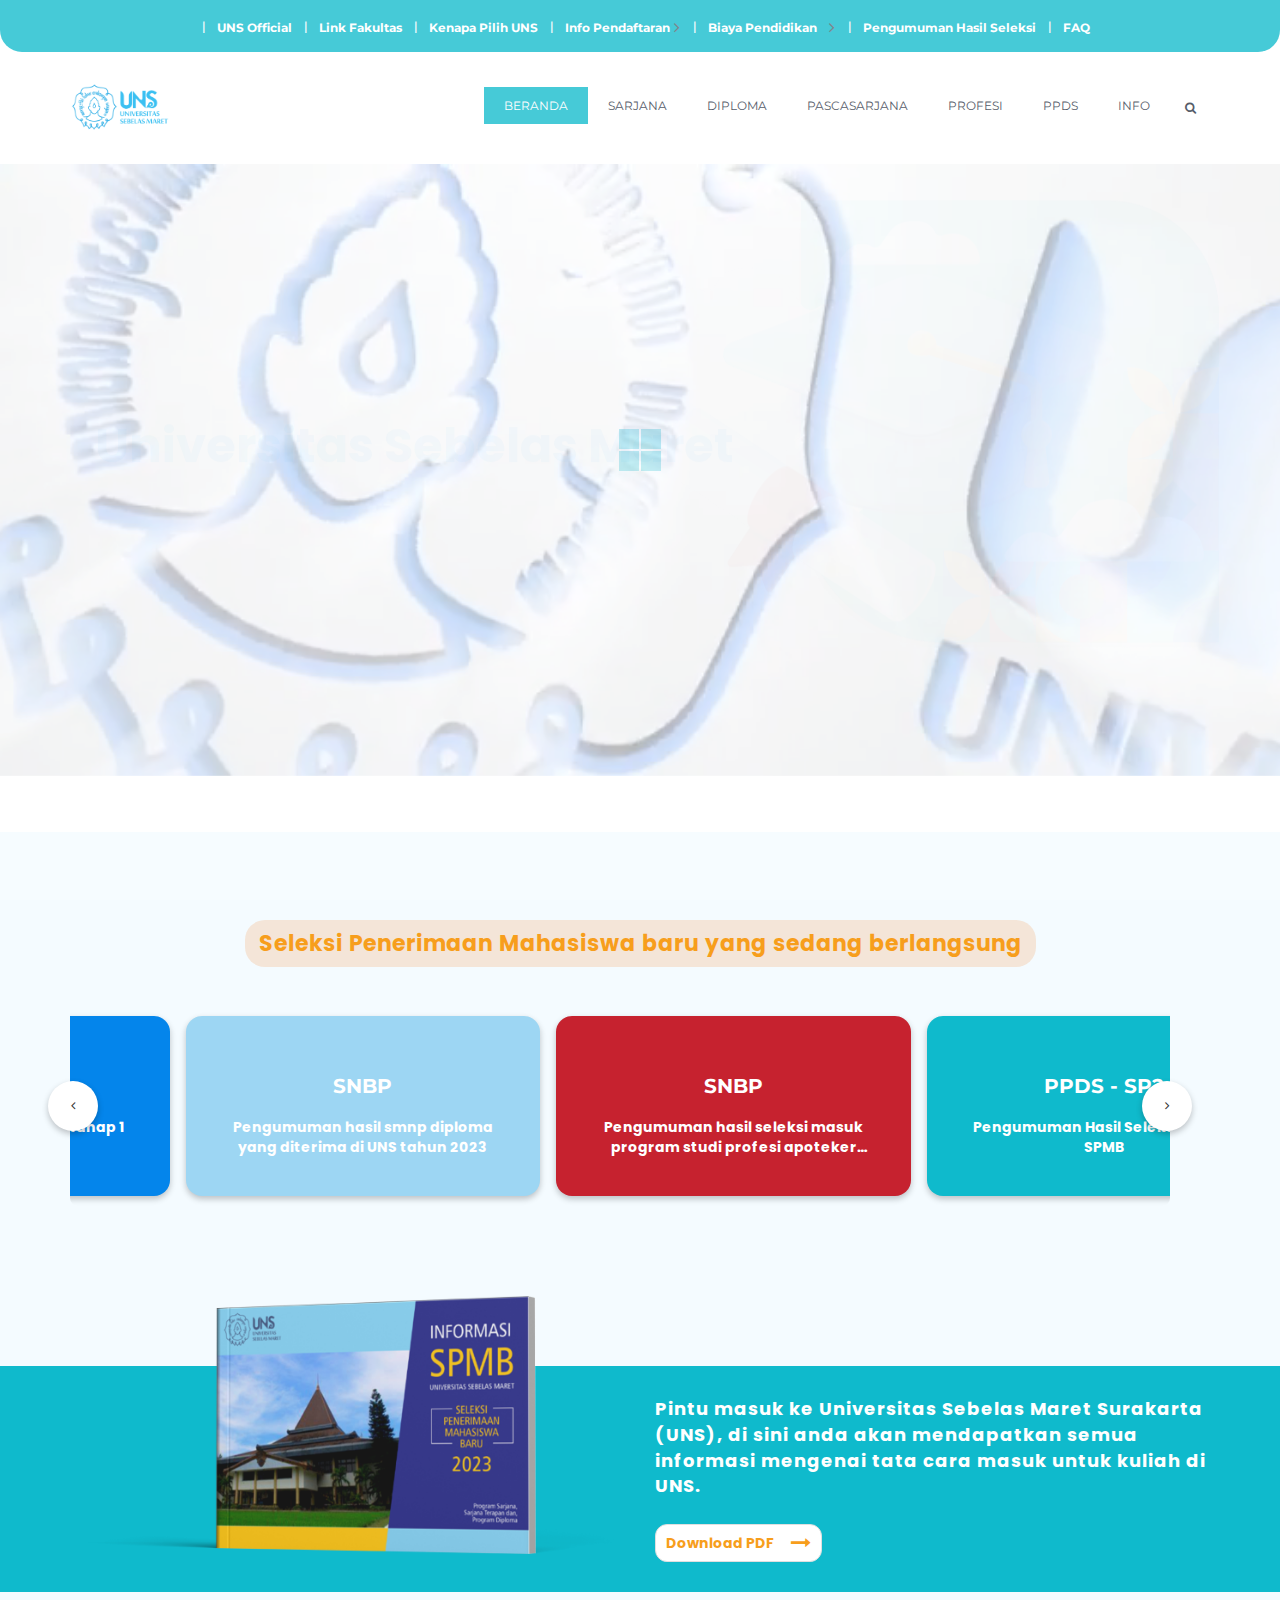
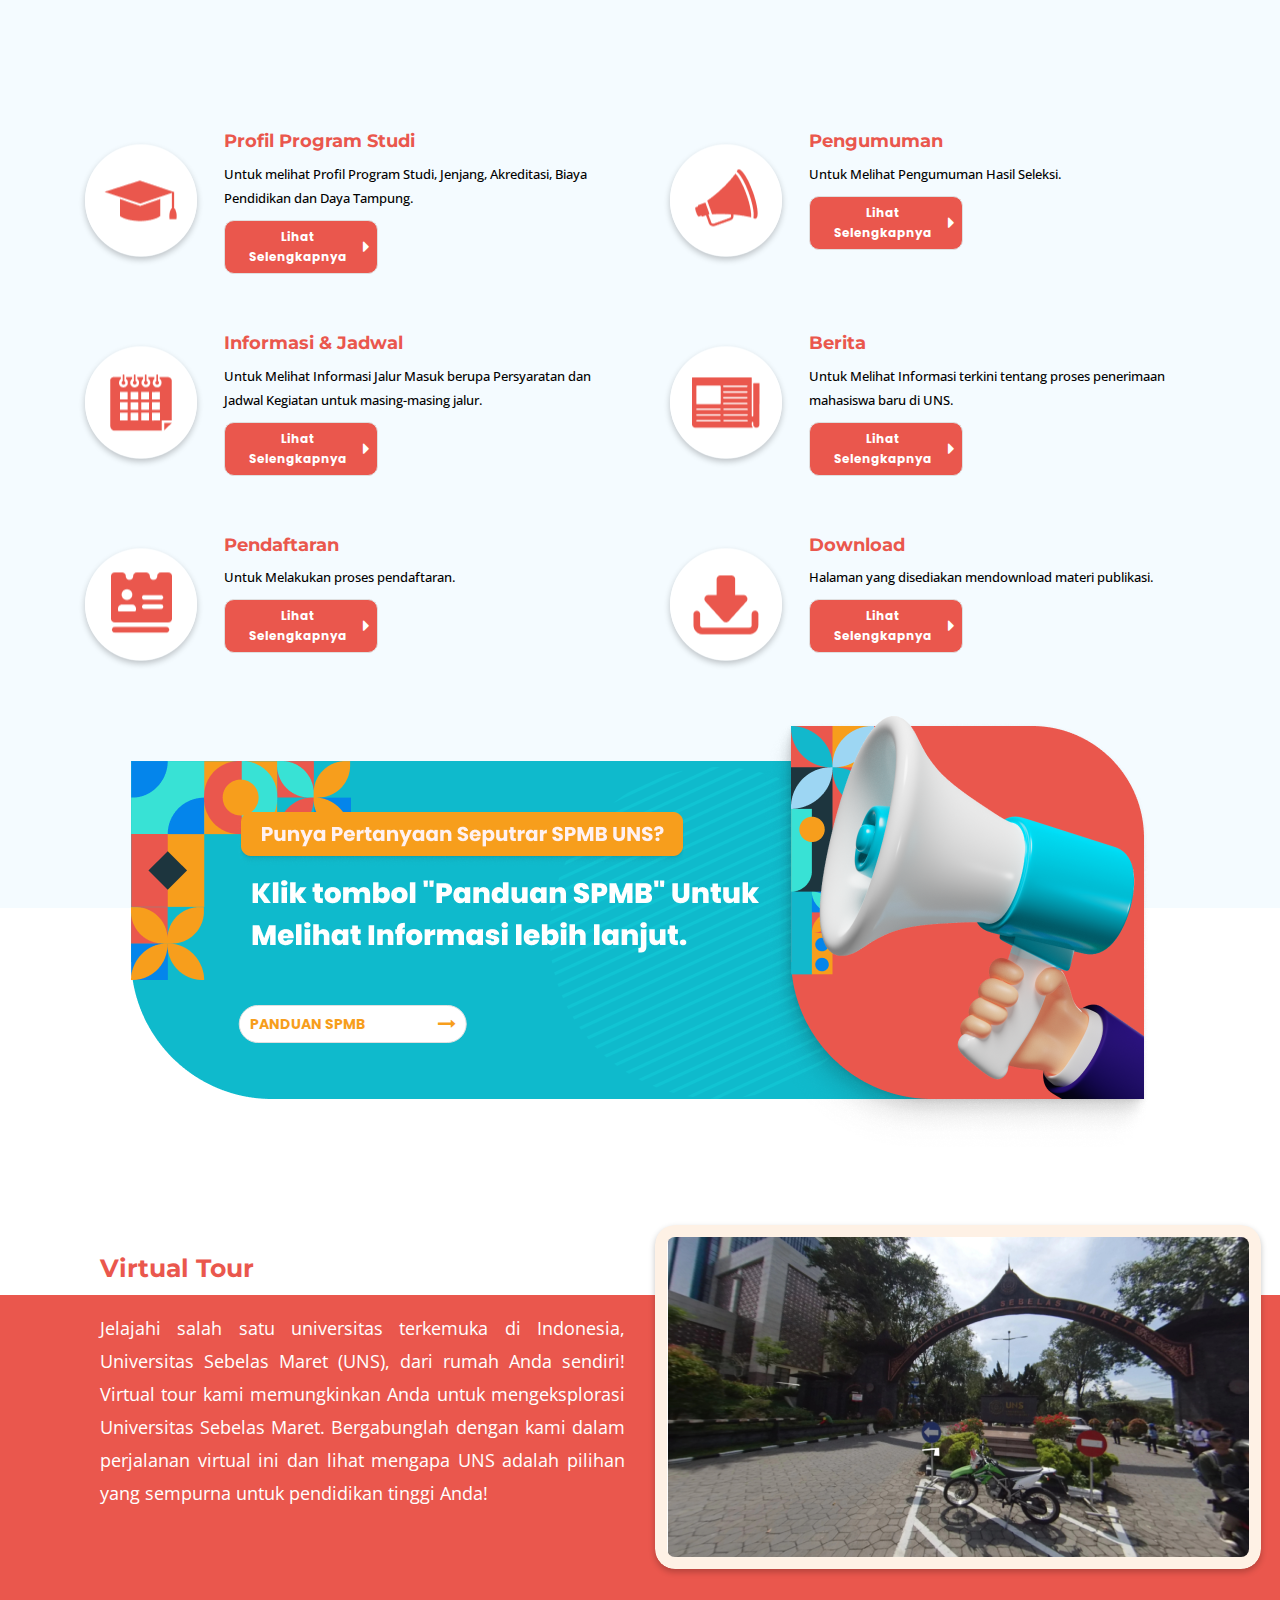
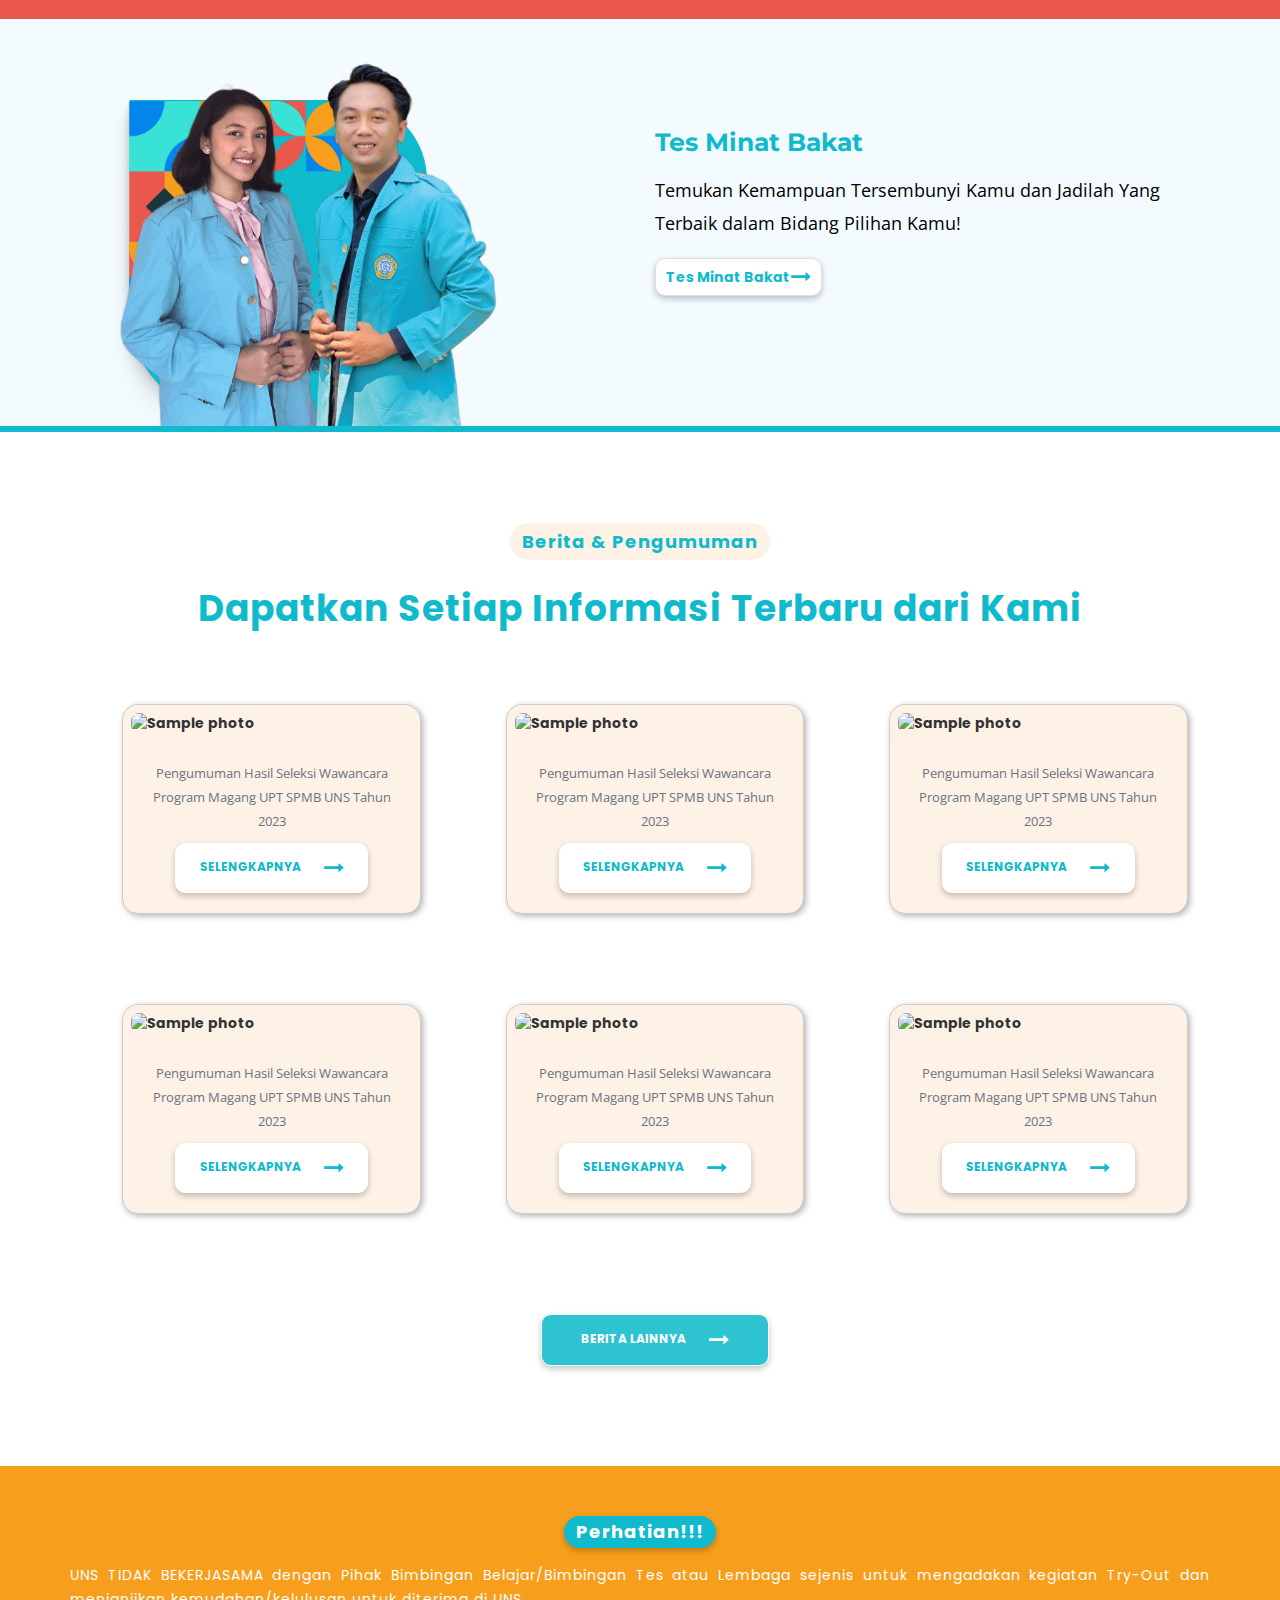
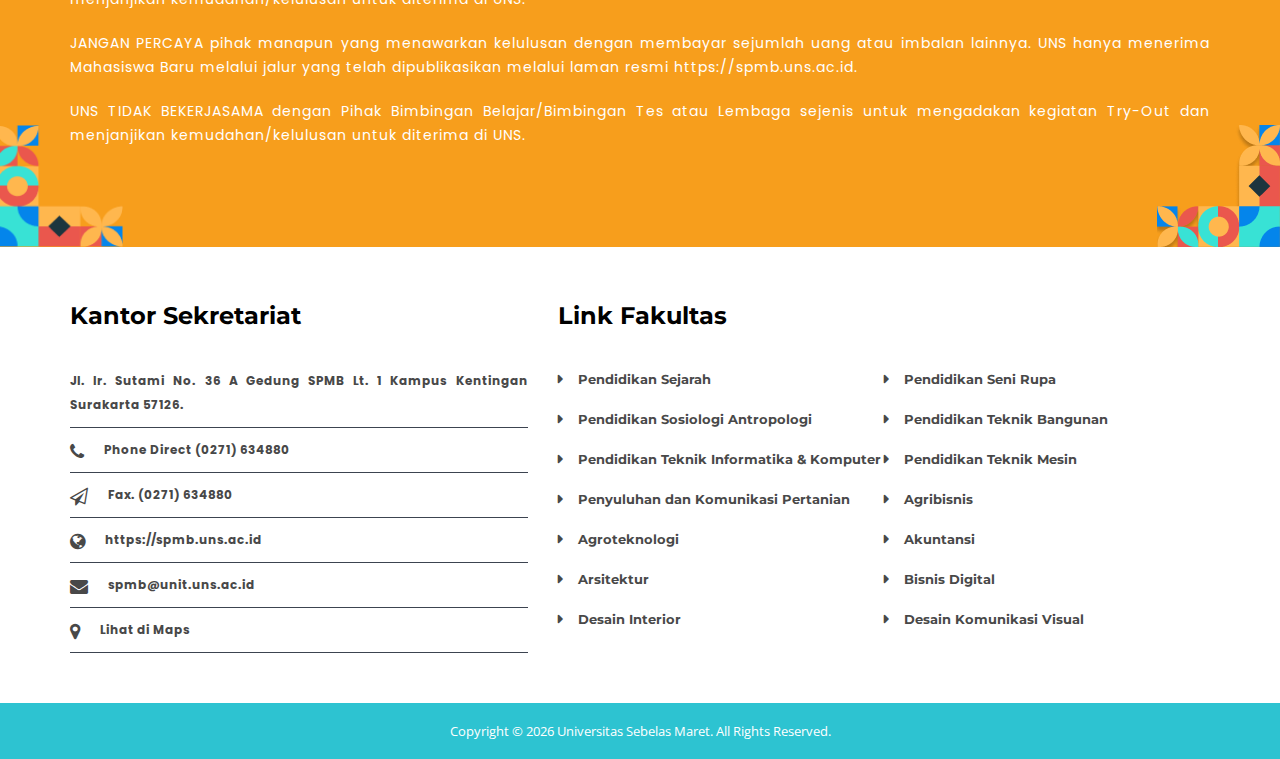
==== commit d3bd62ae: "arrow dropdown" ====
--- a/public/index.html
+++ b/public/index.html
@@ -286,8 +286,8 @@
           <ul class="carousel">
             <a href="#">
               <li class="card card-1">
-                <h2>PPDS - SP2PPDS - SP2PPDS - SP2PPDS - SP2PPDS - SP2PPDS - SP2</h2>
-                <span>Pengumuman Hasil Seleksi tahap 1 SPMBPengumuman Hasil Seleksi tahap 1 SPMBPengumuman Hasil Seleksi tahap 1 SPMB</span>
+                <h2>PPDS - SP2</h2>
+                <span>Pengumuman Hasil Seleksi tahap 1 SPMB</span>
               </li>
             </a>
             <a href="#">
--- a/public/assets/css/main.css
+++ b/public/assets/css/main.css
@@ -63,7 +63,7 @@
 .ownmenu ul.dropdown li a{width:100%;padding:12px 24px 12px;display:inline-block;float:left;clear:both;text-decoration:none;color:#999;box-sizing:border-box;-moz-box-sizing:border-box;-webkit-box-sizing:border-box;}
 .ownmenu ul.dropdown li:hover > a{color:#e4a913 !important;}
 .ownmenu ul.dropdown li ul.dropdown.left{left:auto;right:100%;}
-.ownmenu .indicator{position:relative;right:5px;font-size:14px;float:right;}
+.ownmenu .indicator{position:relative;left:4px;font-size:12px;top:1px;}
 .ownmenu ul li .indicator{font-size:12px;top:1px;left:10px;}
 .ownmenu ul.dropdown{top:54px;}
 .ownmenu > li > .megamenu{top:54px;}
--- a/public/assets/css/custom.css
+++ b/public/assets/css/custom.css
@@ -477,37 +477,37 @@
     grid-auto-columns: calc((100% / 2) - 9px);
   }
   .carousel .card h2 {
-    color: #fff;
-    display:inline-block;
-    font-weight: bold;
-    font-size: 2rem;
-    margin-bottom: 20px;
-    -webkit-box-orient: vertical;
-    display: -webkit-box;
-    -webkit-line-clamp: 2;
-    overflow: hidden;
-    text-overflow: ellipsis;
-    white-space: normal;
-    padding-left: 30px;
-    padding-right: 30px;
-    text-align: center;
-  }
-  .carousel .card span {
-    color: #fff;
-    font-size: 500;
-    text-align: center;
-    margin-left: 20px;
-    margin-right: 20px;
-    -webkit-box-orient: vertical;
-    display: -webkit-box;
-    -webkit-line-clamp: 2;
-    overflow: hidden;
-    text-overflow: ellipsis;
-    white-space: normal;
-    padding-left: 10px;
-    padding-right: 10px;
-    text-align: center;
-  }
+  color: #fff;
+  display:inline-block;
+  font-weight: bold;
+  font-size: 2rem;
+  margin-bottom: 20px;
+  -webkit-box-orient: vertical;
+  display: -webkit-box;
+  -webkit-line-clamp: 2;
+  overflow: hidden;
+  text-overflow: ellipsis;
+  white-space: normal;
+  padding-left: 30px;
+  padding-right: 30px;
+  text-align: center;
+}
+.carousel .card span {
+  color: #fff;
+  font-size: 500;
+  text-align: center;
+  margin-left: 20px;
+  margin-right: 20px;
+  -webkit-box-orient: vertical;
+  display: -webkit-box;
+  -webkit-line-clamp: 2;
+  overflow: hidden;
+  text-overflow: ellipsis;
+  white-space: normal;
+  padding-left: 10px;
+  padding-right: 10px;
+  text-align: center;
+}
 }
 
 @media screen and (max-width: 768px) {
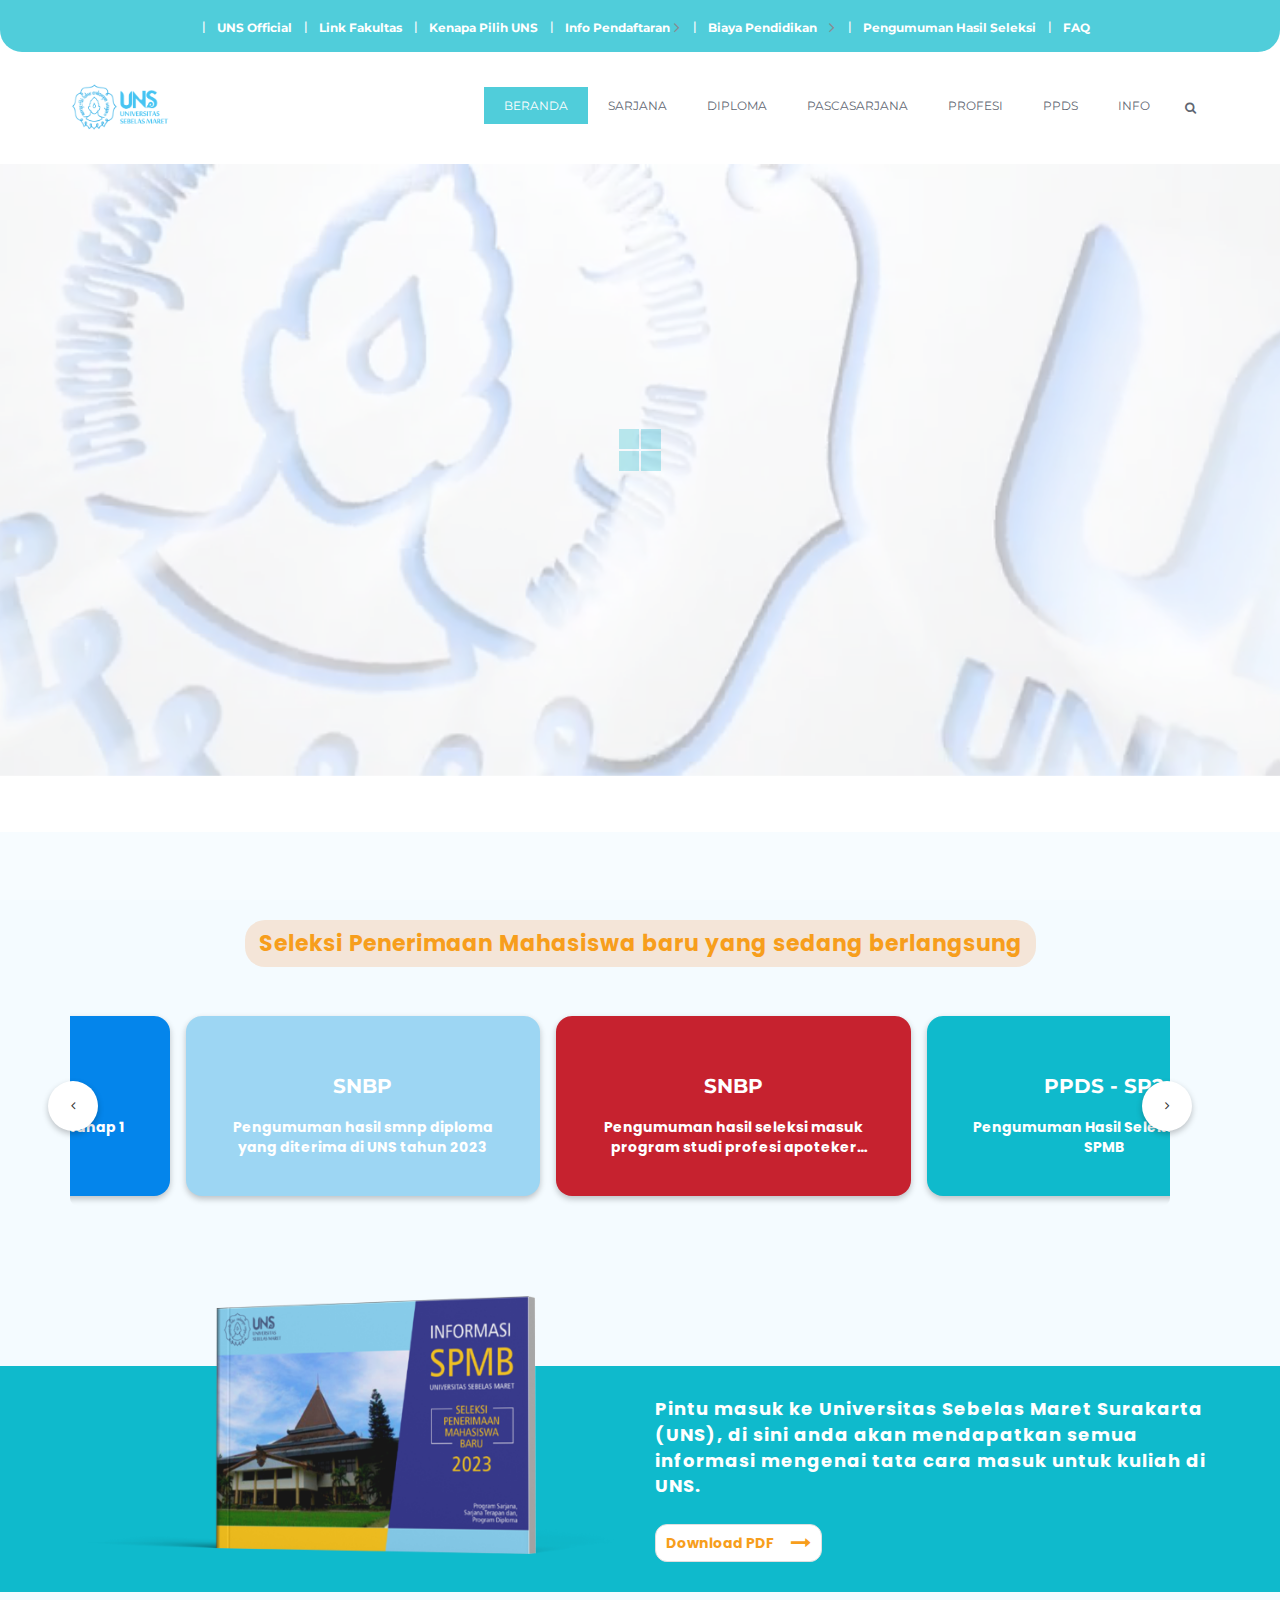
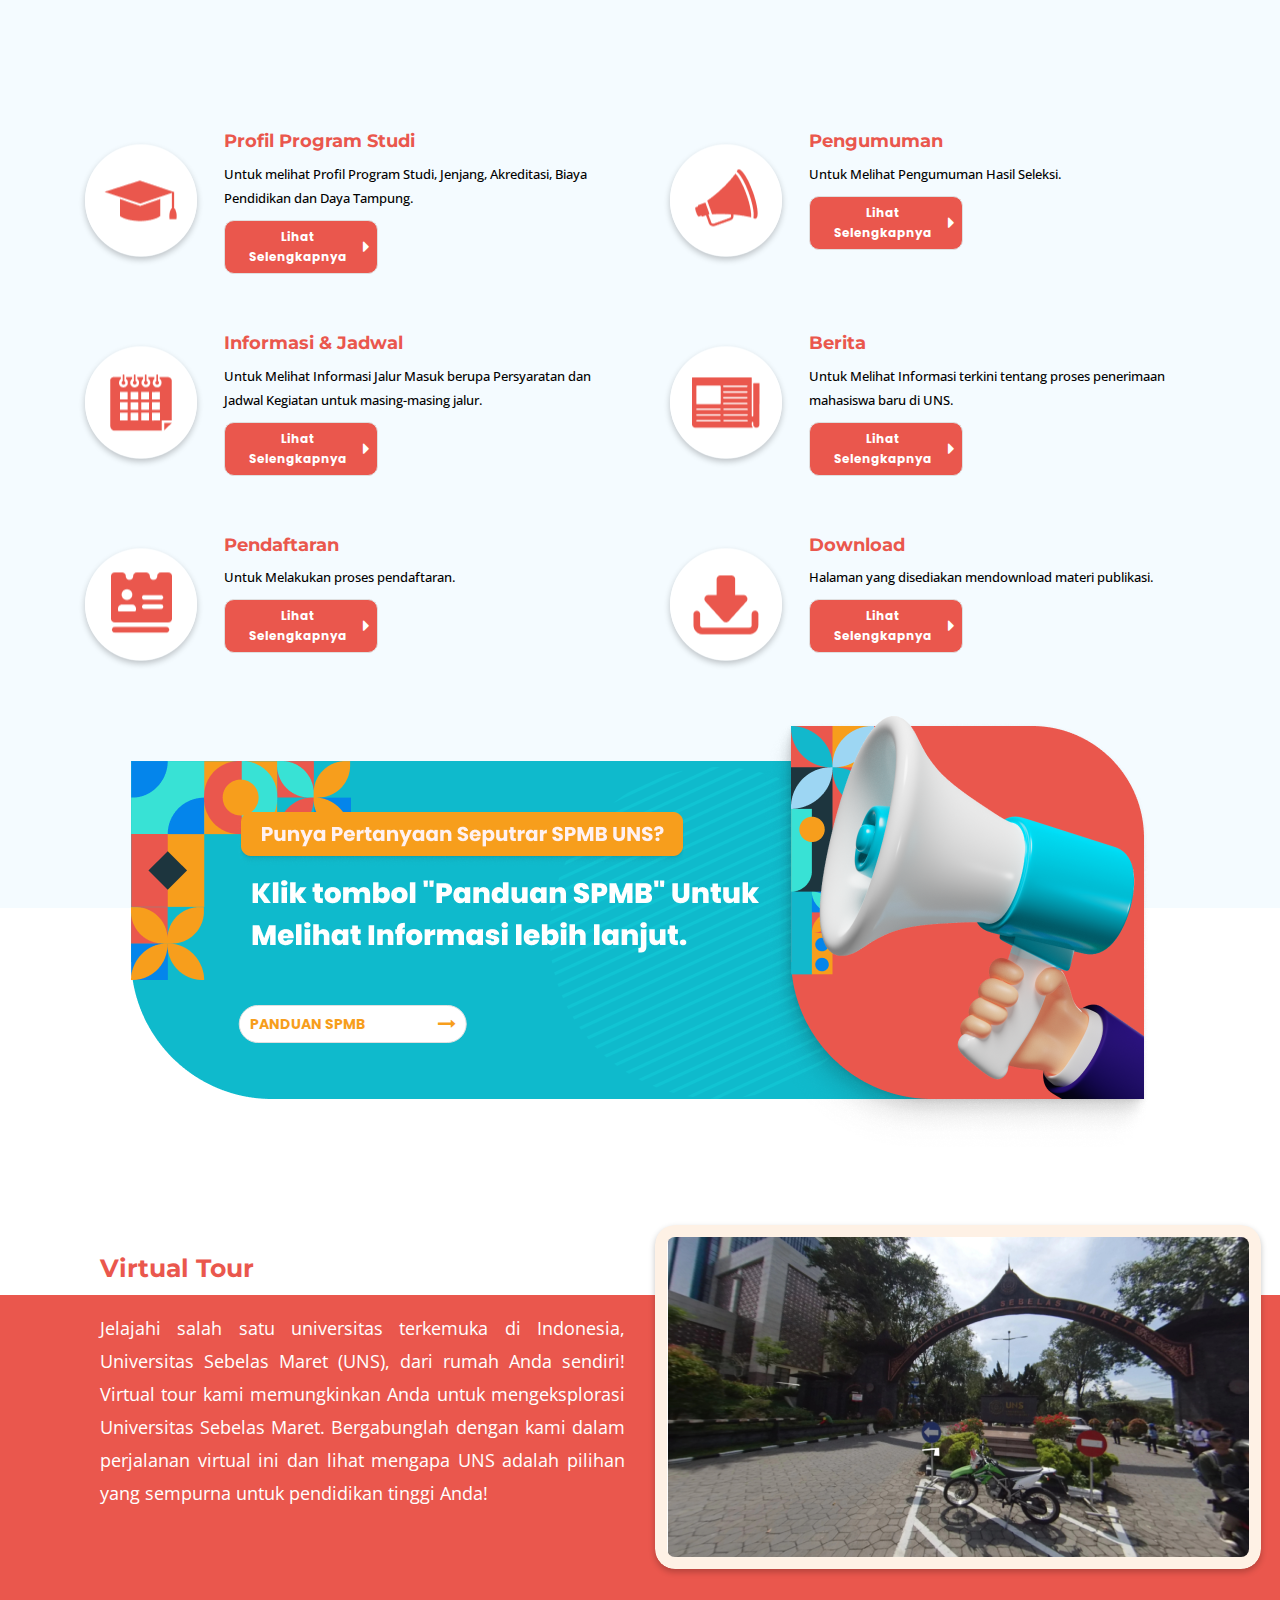
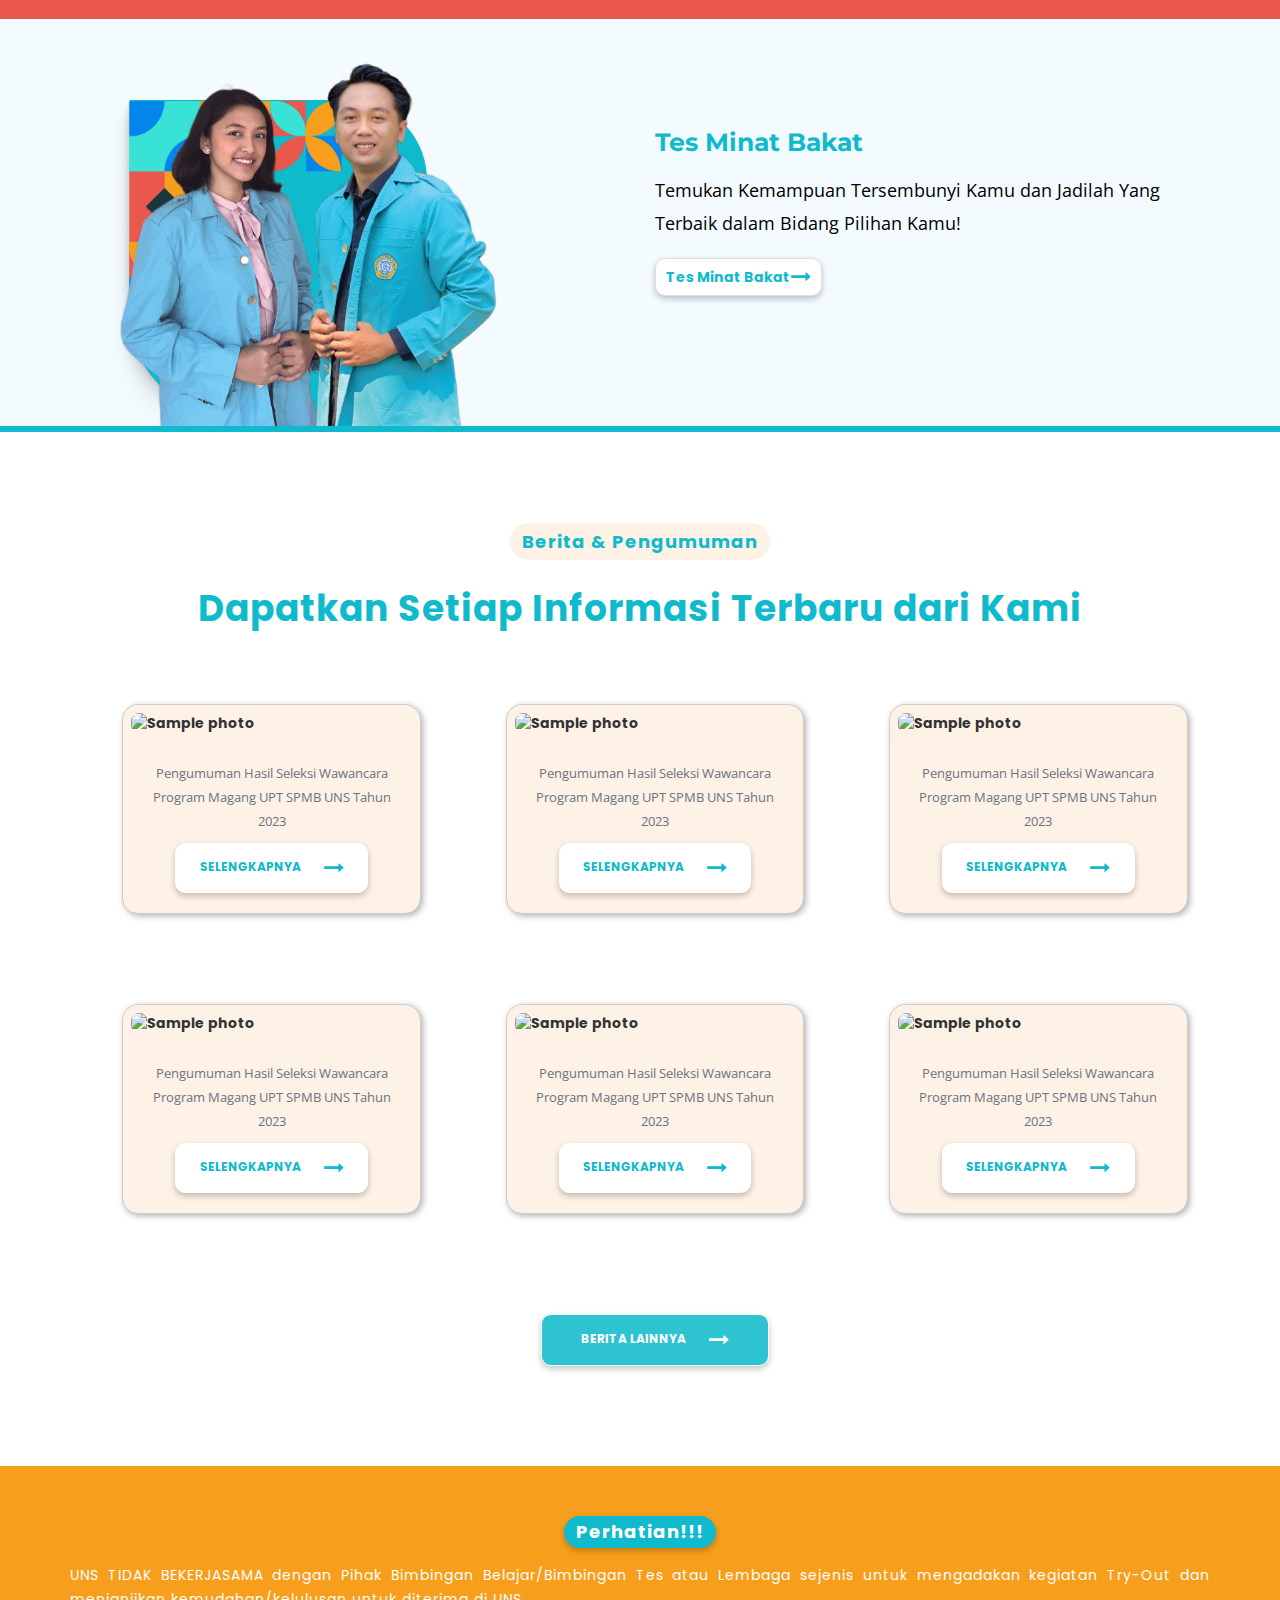
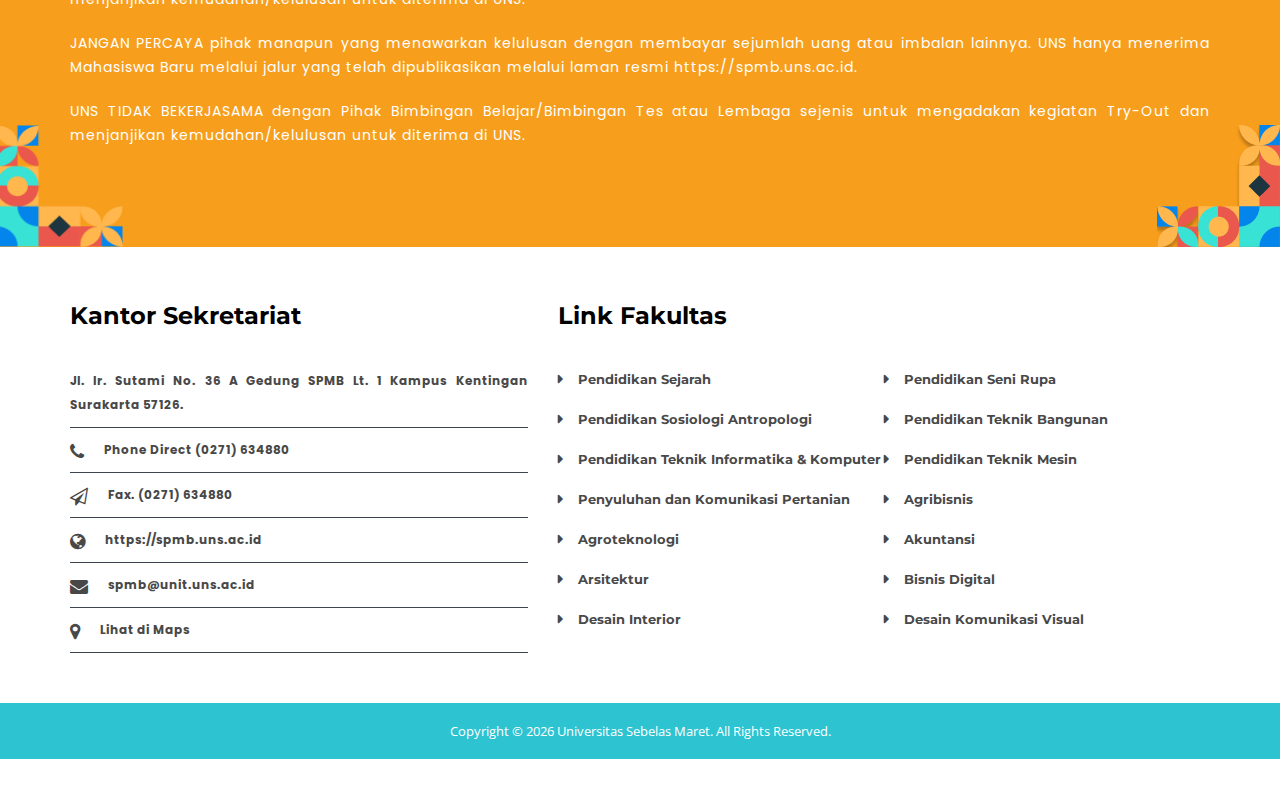
==== commit d45d0f73: "add sample page" ====
--- a/public/index.html
+++ b/public/index.html
@@ -39,11 +39,6 @@
     <![endif]-->
 </head>
 <body>
-
-<!-- Back to top button -->
-<div class="btn-back_to_top">
-  <span class="fa fa-arrow-up"></span>
-</div>
 
 <!-- LOADER ===========================================-->
 <div id="loader">
@@ -697,6 +692,10 @@
         <p>Copyright © <script>document.write(new Date().getFullYear())</script> Universitas Sebelas Maret. All Rights Reserved.</p>
       </div>
     </div>
+      <!-- Back to top button -->
+    <div class="btn-back_to_top">
+      <span class="fa fa-arrow-up"></span>
+    </div>
   </footer>
 </div>
 <!-- End Page Wrapper --> 
--- a/public/assets/css/main.css
+++ b/public/assets/css/main.css
@@ -63,7 +63,7 @@
 .ownmenu ul.dropdown li a{width:100%;padding:12px 24px 12px;display:inline-block;float:left;clear:both;text-decoration:none;color:#999;box-sizing:border-box;-moz-box-sizing:border-box;-webkit-box-sizing:border-box;}
 .ownmenu ul.dropdown li:hover > a{color:#e4a913 !important;}
 .ownmenu ul.dropdown li ul.dropdown.left{left:auto;right:100%;}
-.ownmenu .indicator{position:relative;left:4px;font-size:12px;top:1px;}
+.ownmenu .indicator{position:relative;left:4px;font-size:12px;top:1px;float: right;}
 .ownmenu ul li .indicator{font-size:12px;top:1px;left:10px;}
 .ownmenu ul.dropdown{top:54px;}
 .ownmenu > li > .megamenu{top:54px;}
--- a/public/assets/css/custom.css
+++ b/public/assets/css/custom.css
@@ -1678,8 +1678,10 @@
 -------------------------------------------------------------------*/
 
 .btn-back_to_top {
-  position: fixed;
-  bottom: 60px;
+  display: inline;
+  float: right;
+  bottom: 30px;
+  top: 20px;
   right: 14px;
   width: 50px;
   height: 50px;
